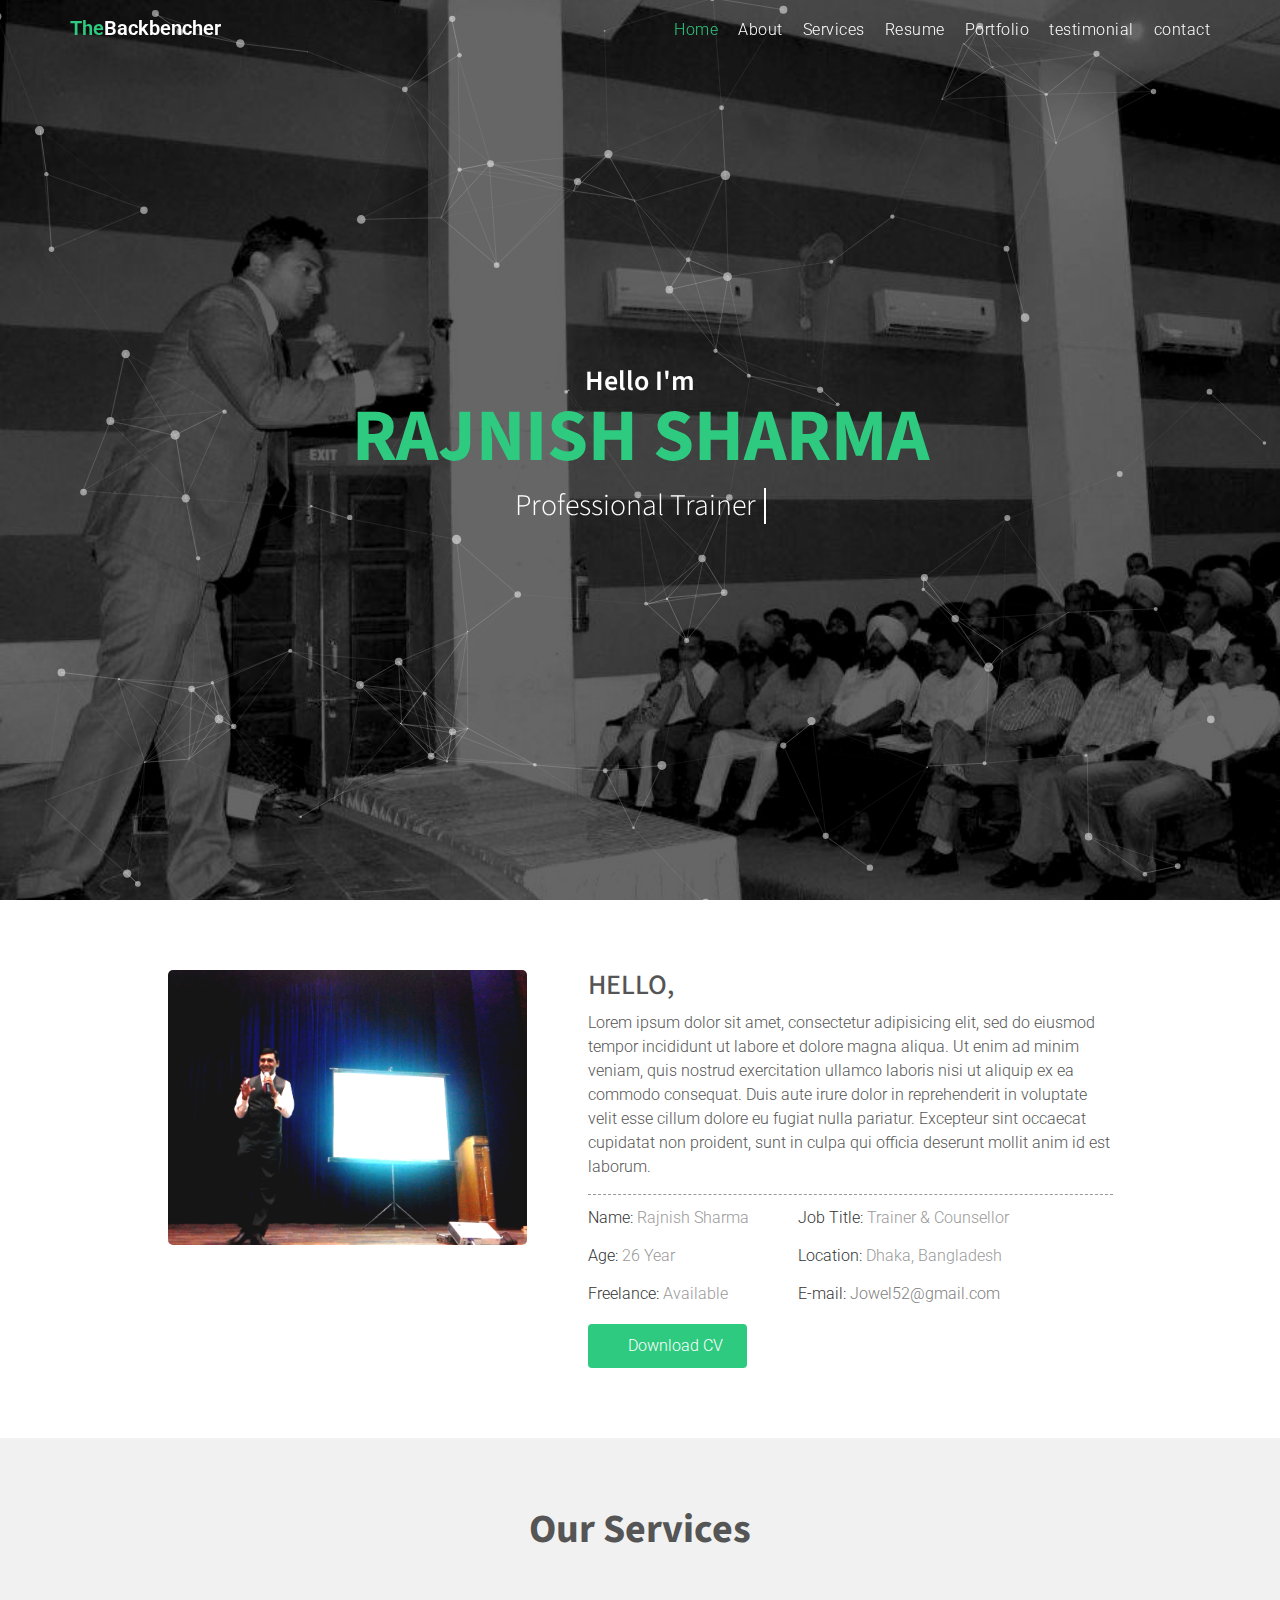
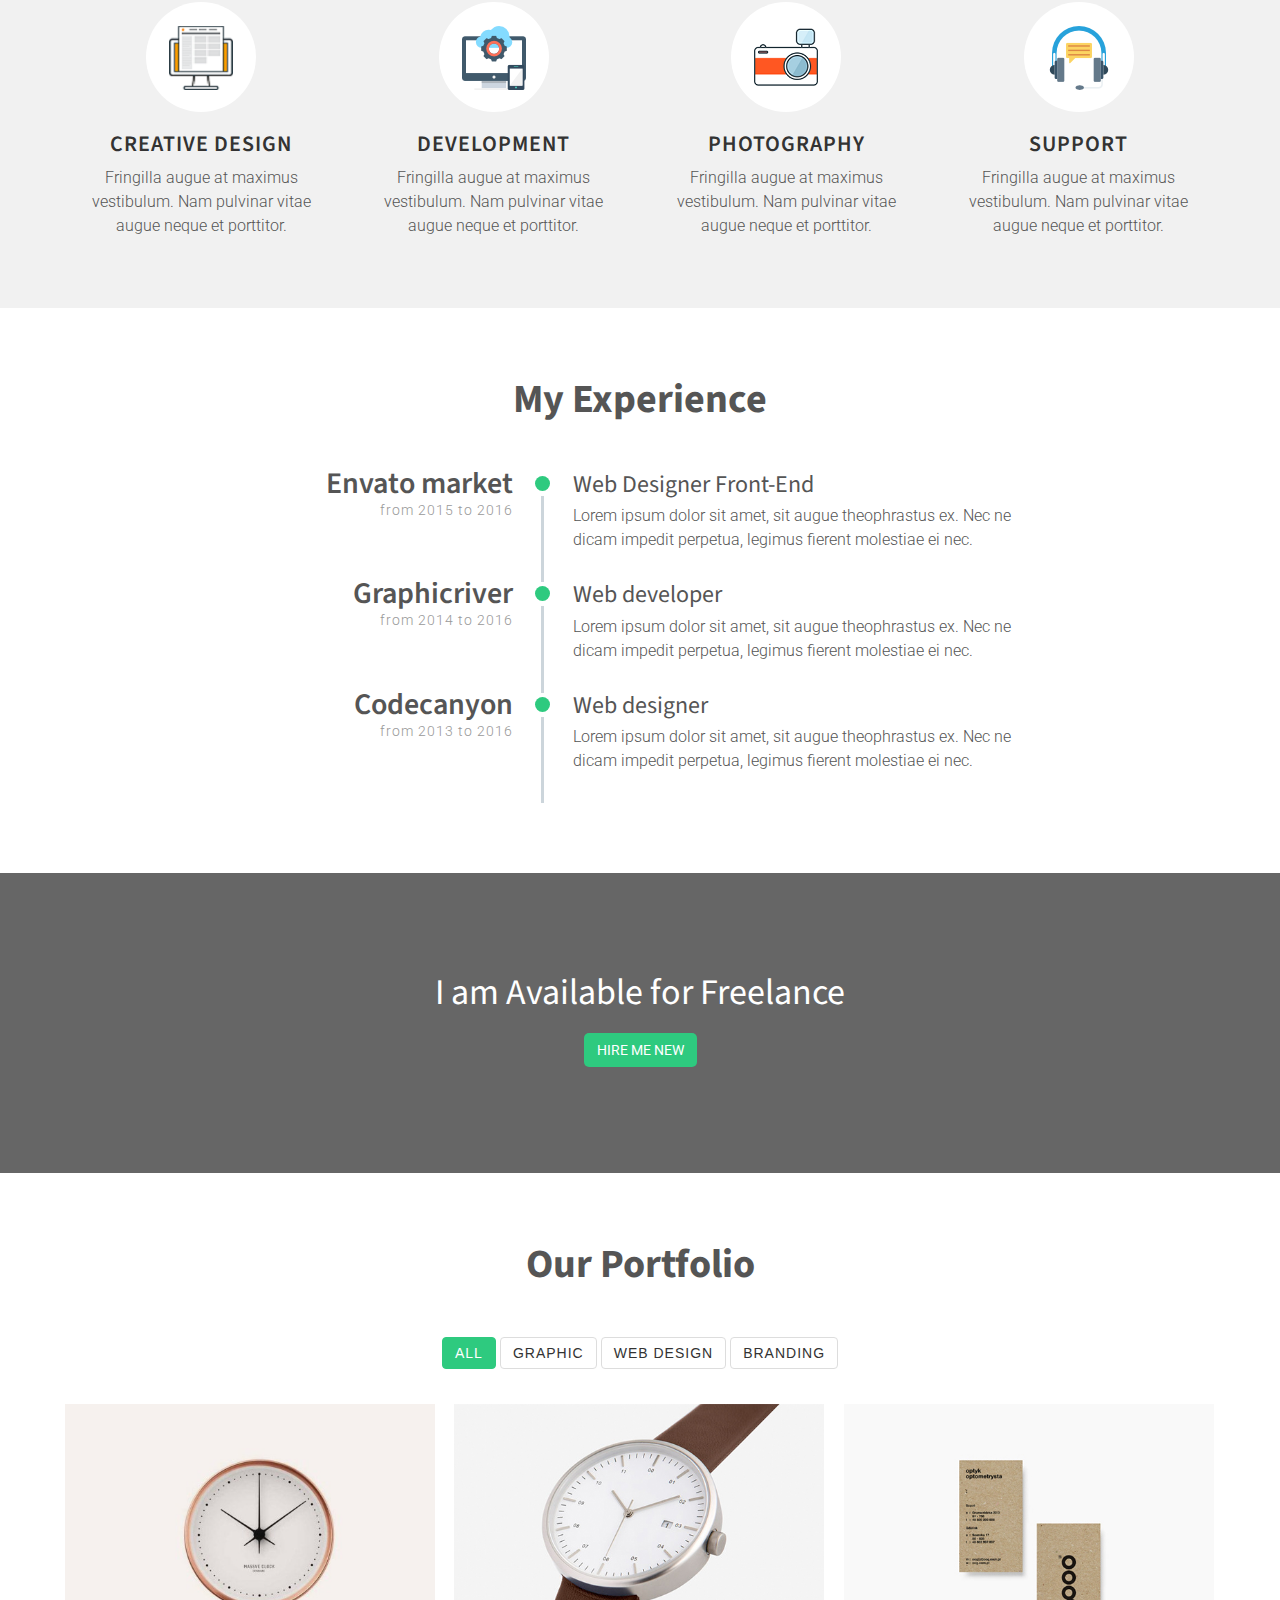
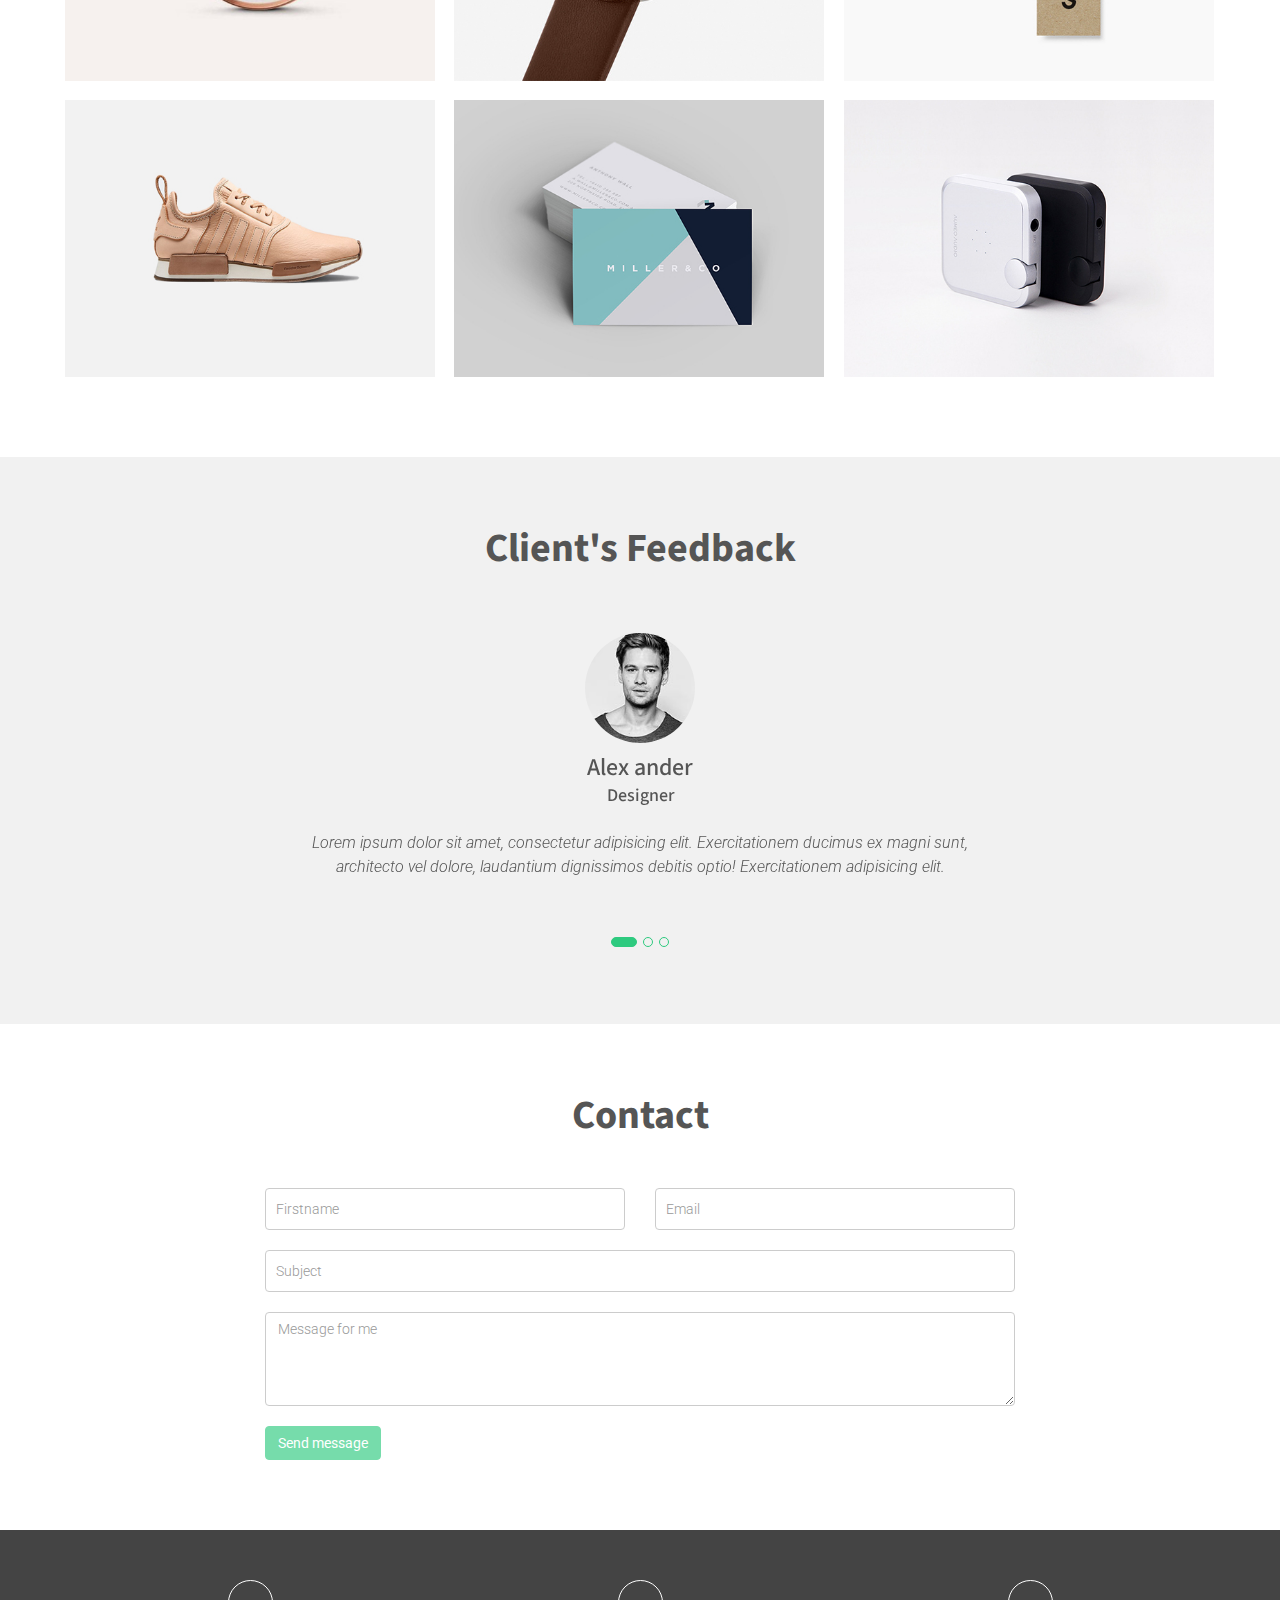
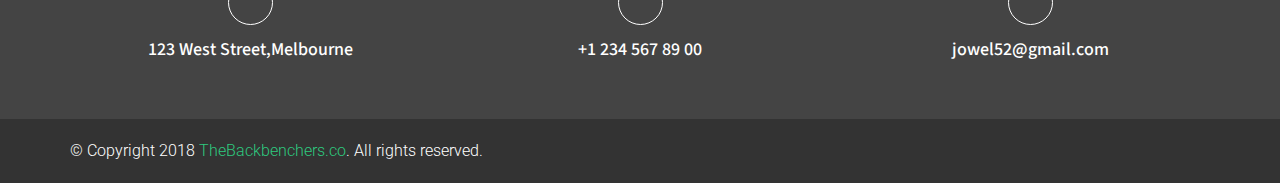
==== index.html @ 3b56f5fb "initial commit" ====
<!doctype html>
<html class="no-js" lang="zxx">
    <head>
        <meta charset="utf-8">
        <meta http-equiv="x-ua-compatible" content="ie=edge">
        <title>Rajnish Sharma - Trainer & Counsellor</title>
        <meta name="description" content="">
        <meta name="viewport" content="width=device-width, initial-scale=1">	
        <!-- Favicon -->
	    <link rel="shortcut icon" type="image/x-icon" href="img/favicon.ico">
		<!-- all CSS hear -->		
        <link rel="stylesheet" href="css/bootstrap.min.css">
        <link rel="stylesheet" href="css/font-awesome.min.css">
        <link rel="stylesheet" href="css/asset.css">
        <!-- style css in hear -->
        <link rel="stylesheet" href="style.css">
        <link rel="stylesheet" href="css/responsive.css">	
        <script src="js/vendor/modernizr-2.8.3.min.js"></script>
    </head>
    <body>
        <!--[if lt IE 8]>
            You are using an outdated browser. Please <a href="http://browsehappy.com/">upgrade your browser</a>
        <![endif]-->
        <!-- Add your application content here -->
        
        <header class="header-area stick-header">
            <div class="container">
                <div class="row">
                    <div class="col-md-3 col-sm-3 col-xs-12">
                        <div class="logo">
                            <!-- logo -->
                            <a href="index.html"><span>The</span>Backbencher</a> 
                        </div>
                    </div>

                    <div class="col-md-9 col-sm-9 col-xs-12">
                       <!-- main-menu start-->
                       <nav class="main-menu">
                          
                            <div class="navbar-header">
                                <button type="button" class="navbar-toggle" data-toggle="collapse" data-target=".navbar-collapse">
                                    <span class="sr-only">Toggle navigation</span>
                                    <span class="icon-bar"></span>
                                    <span class="icon-bar"></span>
                                    <span class="icon-bar"></span>
                                </button>
                            </div>
                          
                          <div class="navbar-collapse collapse">
                            <ul class="nav navbar-nav"> 
                                <li class="active smooth-scroll"><a href="#home">Home</a></li>
                                <li class="smooth-scroll"><a href="#about">About</a></li>
                                <li class="smooth-scroll"><a href="#services">Services</a></li>
                                <li class="smooth-scroll"><a href="#resume">Resume</a></li>
                                <li class="smooth-scroll"><a href="#work">Portfolio</a></li>
                                <li class="smooth-scroll"><a href="#testimonial">testimonial</a></li>
                                <li class="smooth-scroll"><a href="#contact">contact</a></li>
                            </ul>
                          </div>
                        </nav>
                        <!-- main-menu end-->
                    </div>
                </div><!--/.row-->
            </div><!--/.container-->
        </header>
        
        <!--==== slier-area Start ====-->
        <div id="home" class="slider-area overlye-bg">
            <div id="particles-js"></div>
            <div class="slider-single" style="background-image: url(img/slider/slider-01.jpg);">
               <div class="d-table">
                   <div class="table-cell">
                        <div class="container">
                            <div class="row">
                               <div class="col-md-12 ">
                                    <div class="welcome-text text-center">
                                        <h3>Hello I'm</h3>
                                        <h1>Rajnish Sharma</h1>
                                        <h4 class="cd-headline clip wow fadeInUp" data-wow-delay="0.2s">  
                                            <span class="cd-words-wrapper">
                                                <b class="is-visible">Professional Trainer</b>
                                                <b>Personal Counsellor</b>
                                                <b>Professional Trainer</b>
                                            </span>
                                        </h4>
                                    </div>
                               </div>
                            </div><!--/.row-->
                        </div><!--/.container-->
                   </div>
               </div>
            </div>
        </div>   
        <!--==== slier-area End ====-->    
         <!--==== about-area start =====-->
        <div id="about" class="about-area">
            <div class="container">
                <div class="row">
                    <div class="col-md-4 col-md-offset-1 col-sm-6">
                        <div class="porfile-photo">
                            <img src="img/about/profile.png" alt="">
                            <div class="porfile-overly">
                                <div class="social-icon">
                                    <ul>
                                        <li><a href="#"><i class="fa fa-facebook"></i></a></li>
                                        <li><a href="#"><i class="fa fa-instagram"></i></a></li>
                                        <li><a href="#"><i class="fa fa-twitter"></i></a></li>
                                        <li><a href="#"><i class="fa fa-linkedin"></i></a></li>
                                    </ul>
                                </div>
                            </div>
                        </div>
                    </div>
                    <div class="col-md-6 col-sm-6 col-xm-12">
                        <div class="profile-desc">
                            <h2>Hello,</h2>
                            <p>Lorem ipsum dolor sit amet, consectetur adipisicing elit, sed do eiusmod tempor incididunt ut labore et dolore magna aliqua. Ut enim ad minim veniam, quis nostrud exercitation ullamco laboris nisi ut aliquip ex ea commodo consequat. Duis aute irure dolor in reprehenderit in voluptate velit esse cillum dolore eu fugiat nulla pariatur. Excepteur sint occaecat cupidatat non proident, sunt in culpa qui officia deserunt mollit anim id est laborum. </p>
                            <div class="profile-about">
                                <ul>
                                    <li><span>Name:</span> Rajnish Sharma</li>
                                    <li><span>Job Title:</span> Trainer & Counsellor</li>
                                    <li><span>Age:</span> 26 Year</li>
                                    <li><span>Location:</span> Dhaka, Bangladesh</li>
                                    <li><span>Freelance:</span> Available</li>
                                    <li><span>E-mail:</span> <a href="#">Jowel52@gmail.com</a></li>
                                    
                                </ul>
                                <div class="cv-btn">
                                    <a href="#"><i class="fa fa-download"></i> Download CV</a>
                                </div>
                            </div>
                        </div>
                    </div>
                </div><!--/.row-->
            </div><!--/.container-->
        </div>
        <!--==== about-area end =====-->
        
        <!--==== service-area start =====-->
        <div id="services" class="service-area">
            <div class="container">
               <div class="row">
                   <div class="col-md-12">
                       <div class="section-title">
                           <h2>Our Services</h2>
                       </div>
                   </div>
               </div>
                <div class="row">
                    <div class="col-md-3 col-xs-12 col-sm-6">
                        <div class="single-service text-center">
                            <div class="service-icon">
                               <img src="img/service/1.png" alt="">
                            </div>
                            <div class="service-info">
                                <h3>CREATIVE DESIGN</h3>
                                <p>Fringilla augue at maximus vestibulum. Nam pulvinar vitae augue neque et porttitor. </p>
                            </div>
                        </div>
                    </div>
                    <div class="col-md-3 col-xs-12 col-sm-6">
                        <div class="single-service text-center">
                            <div class="service-icon">
                               <img src="img/service/2.png" alt="">
                            </div>
                            <div class="service-info">
                                <h3>development</h3>
                                <p>Fringilla augue at maximus vestibulum. Nam pulvinar vitae augue neque et porttitor. </p>
                            </div>
                        </div>
                    </div>
                    <div class="col-md-3 col-xs-12 col-sm-6">
                        <div class="single-service text-center">
                            <div class="service-icon">
                               <img src="img/service/3.png" alt="">
                            </div>
                            <div class="service-info">
                                <h3>Photography</h3>
                                <p>Fringilla augue at maximus vestibulum. Nam pulvinar vitae augue neque et porttitor. </p>
                            </div>
                        </div>
                    </div>
                    <div class="col-md-3 col-xs-12 col-sm-6">
                        <div class="single-service text-center">
                            <div class="service-icon">
                               <img src="img/service/4.png" alt="">
                            </div>
                            <div class="service-info">
                                <h3>support</h3>
                                <p>Fringilla augue at maximus vestibulum. Nam pulvinar vitae augue  neque et porttitor. </p>
                            </div>
                        </div>
                    </div>
                </div><!--/.row-->
            </div><!--/.container-->
        </div>
        <!--==== service-area end =====-->
        
        <!--==== Resume-area start =====-->
        <div id="resume" class="resume-area">
            <div class="container">
                <div class="row">
                   <div class="col-md-12">
                       <div class="section-title">
                           <h2>My Experience</h2>
                       </div>
                   </div>
                </div>
                <div class="row">
                    <div class="col-md-10 col-sm-12">
                        <div class="resume-content">
                            <ul>
                                <li class="single-resume-item">
                                    <div class="resume-left-item">
                                        <h2>Envato market</h2>
                                        <p>from 2015 to 2016</p>
                                    </div>
                                    <div class="timeline-marker"></div>
                                    <div class="resume-right-item">
                                        <h2>Web Designer Front-End</h2>
                                        <p>Lorem ipsum dolor sit amet, sit augue theophrastus ex. Nec ne dicam impedit perpetua, legimus fierent molestiae ei nec.</p>
                                    </div>
                                </li>
                                <li class="single-resume-item">
                                    <div class="resume-left-item">
                                        <h2>Graphicriver</h2>
                                        <p>from 2014 to 2016</p>
                                    </div>
                                    <div class="timeline-marker"></div>
                                    <div class="resume-right-item">
                                        <h2>Web developer</h2>
                                        <p>Lorem ipsum dolor sit amet, sit augue theophrastus ex. Nec ne dicam impedit perpetua, legimus fierent molestiae ei nec.</p>
                                    </div>
                                </li>
                                <li class="single-resume-item">
                                    <div class="resume-left-item">
                                        <h2>Codecanyon</h2>
                                        <p>from 2013 to 2016</p>
                                    </div>
                                    <div class="timeline-marker"></div>
                                    <div class="resume-right-item">
                                        <h2>Web designer</h2>
                                        <p>Lorem ipsum dolor sit amet, sit augue theophrastus ex. Nec ne dicam impedit perpetua, legimus fierent molestiae ei nec.</p>
                                    </div>
                                </li>
                            </ul>
                        </div>
                    </div>
                </div>
            </div>
        </div>
        <!--==== Resume-area end ====-->
        
        <!--==== hire-area start ====-->
        <div class="hire-area overlye-bg">
            <div class="container">
                <div class="row">
                    <div class="col-md-12">
                        <div class="hire-inner text-center">
                            <h2>I am Available for Freelance</h2>
                            <button class="btn">hire me new</button>
                        </div>
                    </div>
                </div><!--/.row-->
            </div><!--/.container-->
        </div>
        <!--==== hire-area end =====-->
        
        <!--==== portfolio-area start =====-->
        <div id="work" class="portfolio-area">
            <div class="container">
               <div class="row">
                       <div class="col-md-12">
                           <div class="section-title">
                               <h2>Our Portfolio</h2>
                           </div>
                       </div>
                   </div>
                <div class="row">
                     <div class="col-md-12">   
                        <div class="portfolio-menu text-center">
                            <button class="active" data-filter="*">ALL</button>
                            <button data-filter=".cat1">Graphic</button>
                            <button data-filter=".cat2">Web Design</button>
                            <button data-filter=".cat3">Branding </button>
                        </div>	
                     </div>
                </div>
                <div class="row">
                    <div id="portfolio_grid"  class="portfolio-grid">
                        <div class="grid">
                            <figure class="item grid-item cat2">
                              <a class="img-poppu" href="img/portfolio/1.jpg">
                                  <img src="img/portfolio/1.jpg" alt="">
                                  <div>
                                    <h5 class="name">Project Name</h5>
                                    <i class="fa fa-file-image-o"></i>
                                  </div>
                              </a>
                            </figure><!-- /Portfolio Item 1 -->

                            <figure class="item grid-item cat1 cat3">
                                <a class="video-play" href="https://www.youtube.com/watch?v=JcyagB8jue4">
                                  <img src="img/portfolio/2.jpg" alt="">
                                  <div>
                                    <h5 class="name">Project Name</h5>
                                    <i class="fa fa-file-video-o"></i>
                                  </div>
                                </a>
                            </figure><!-- /Portfolio Item 2 -->

                            <figure class="item grid-item cat1">
                                <a class="img-poppu" href="img/portfolio/3.jpg">
                                  <img src="img/portfolio/3.jpg" alt="">
                                  <div>
                                    <h5 class="name">Project Name</h5>
                                    <i class="fa fa-file-text-o"></i>
                                  </div>
                                </a>
                            </figure><!-- /Portfolio Item 3 -->

                            <figure class="item cat1 grid-item cat2">
                                <a class="img-poppu" href="img/portfolio/4.jpg">
                                  <img src="img/portfolio/4.jpg" alt="">
                                  <div>
                                    <h5 class="name">Project Name</h5>
                                    <i class="fa fa-file-image-o"></i>
                                  </div>
                                </a>
                            </figure><!-- /Portfolio Item 4 -->

                            <figure class="item grid-item cat2 cat1">
                                <a class="video-play" href="https://www.youtube.com/watch?v=JcyagB8jue4">
                                  <img src="img/portfolio/5.jpg" alt="">
                                  <div>
                                    <h5 class="name">Project Name</h5>
                                    <i class="fa fa-file-video-o"></i>
                                  </div>
                                </a>
                            </figure> <!-- /Portfolio Item 5 -->

                            <figure class="item grid-item cat1 cat3">
                                <a class="ajax-page-load" href="#">
                                  <img src="img/portfolio/6.jpg" alt="">
                                  <div>
                                    <h5 class="name">Project Name</h5>
                                    <i class="fa fa-file-text-o"></i>
                                  </div>
                                </a>
                            </figure><!-- /Portfolio Item 6 -->
                        </div>
                    </div>   
                </div><!--/.row-->
            </div><!--/.container-->
        </div>
        <!--==== portfolio-area end =====-->   
            
        <!--==== testimonial-area start =====--> 
        <div id="testimonial" class="testimonel-area">
                <div class="container">
                   <div class="row">
                        <div class="col-md-12">
                            <div class="section-title text-center">
                                <h2>Client's Feedback</h2>
                            </div>
                        </div>
                    </div>
                    <div class="row">
                        <div class="col-sm-12 col-md-8 col-md-offset-2 col-sm-12">
                            <div class="testimonel-carousel owl-carousel">
                                <div class="testimonel-item text-center">
                                    <div class="testimonel-img">
                                        <img src="img/testimonial/3.jpg" alt="">
                                    </div>
                                    <h3>Alex ander</h3>
                                    <h4>Designer</h4>
                                    <p>Lorem ipsum dolor sit amet, consectetur adipisicing elit. Exercitationem ducimus ex magni sunt, architecto vel dolore, laudantium dignissimos debitis optio! Exercitationem adipisicing elit.</p>
                                    <div class="review-reating">
                                        <i class="fa fa-star"></i>
                                        <i class="fa fa-star"></i>
                                        <i class="fa fa-star"></i>
                                        <i class="fa fa-star"></i>
                                        <i class="fa fa-star-o"></i>
                                    </div>
                                </div>
                                <div class="testimonel-item text-center">
                                    <div class="testimonel-img">
                                        <img src="img/testimonial/2.jpg" alt="">
                                    </div>
                                    <h3>Alex ander</h3>
                                    <h4>Designer</h4>
                                    <p>Lorem ipsum dolor sit amet, consectetur adipisicing elit. Exercitationem ducimus ex magni sunt, architecto vel dolore, laudantium dignissimos debitis optio! Exercitationem adipisicing elit.</p>
                                    <div class="review-reating">
                                        <i class="fa fa-star"></i>
                                        <i class="fa fa-star"></i>
                                        <i class="fa fa-star"></i>
                                        <i class="fa fa-star"></i>
                                        <i class="fa fa-star-o"></i>
                                    </div>
                                </div>
                                <div class="testimonel-item text-center">
                                    <div class="testimonel-img">
                                        <img src="img/testimonial/3.jpg" alt="">
                                    </div>
                                    <h3>Samokhin</h3>
                                    <h4>Developer</h4>
                                    <p>Lorem ipsum dolor sit amet, consectetur adipisicing elit. Exercitationem ducimus ex magni sunt, architecto vel dolore, laudantium dignissimos debitis optio! adipisicing elit.</p>
                                    <div class="review-reating">
                                        <i class="fa fa-star"></i>
                                        <i class="fa fa-star"></i>
                                        <i class="fa fa-star"></i>
                                        <i class="fa fa-star"></i>
                                        <i class="fa fa-star-o"></i>
                                    </div>
                                </div>
                            </div>
                        </div>
                    </div><!--/.row-->
                </div><!--/.container-->
            </div>
        <!--==== testimonial-area end =====--> 
        
        <!--==== contact-area start =====-->   
        <div id="contact" class="contact-area">
            <div class="container">
                <div class="row">
                    <div class="col-md-12">
                        <div class="section-title text-center">
                            <h2>Contact</h2>
                        </div>
                    </div>
                </div>
                <div class="row">
                    <div class="col-md-8 col-md-offset-2">
                        <div class="contact-from">
                            <form  action="contact.php" method="post" id="contact-form">
                                <div class="messages"></div>
                                <div class="controls">
                                    <div class="row">
                                        <div class="col-md-6 col-sm-6 col-xs-12">
                                            <div class="form-group">
                                                <input type="text" data-error="Firstname is required." required="required" placeholder="Firstname" class="form-control" name="name" id="form_name">
                                                <div class="help-block with-errors"></div>
                                            </div>
                                        </div>
                                        <div class="col-md-6 col-sm-6 col-xs-12">
                                            <div class="form-group">
                                                <input type="email" data-error="Valid email is required." required="required" placeholder="Email" class="form-control" name="email" id="form_email">
                                                <div class="help-block with-errors"></div>
                                            </div>
                                        </div>
                                    </div>
                                    <div class="row">
                                        <div class="col-md-12 col-sm-12 col-xs-12">
                                            <div class="form-group">
                                                <input type="text" data-error="Subject is required." required="required" placeholder="Subject" class="form-control" name="Subject" id="form_Subject">
                                                <div class="help-block with-errors"></div>
                                            </div>
                                        </div>
                                    </div>
                                    <div class="row">
                                        <div class="col-md-12 col-sm-12 col-xs-12">
                                            <div class="form-group">
                                                <textarea data-error="Please,leave us a message." required="required" rows="4" placeholder="Message for me" class="form-control" name="message" id="form_message"></textarea>
                                                <div class="help-block with-errors"></div>
                                            </div>
                                        </div>
                                        <div class="col-md-12  col-sm-12 col-xs-12">
                                            <input type="submit" value="Send message" class="btn btn-success btn-send disabled">
                                        </div>
                                    </div>
                                </div>
                            </form>
                        </div>
                    </div>
                </div><!--/.row-->
            </div><!--/.container-->
        </div>
        <!--==== contact-area end =====-->   
        
        <!--==== footer-area start =====-->    
        <footer class="footer-area">
            <div class="footer-top">
                <div class="container">
                    <div class="row">
                        <div class="col-md-4 col-sm-4 col-xs-12">
                            <div class="contact-info text-center">
                                <i class="fa fa-map"></i>
                                <h4>123 West Street,Melbourne</h4>
                            </div>
                        </div>
                        <div class="col-md-4 col-sm-4 col-xs-12">
                            <div class="contact-info text-center">
                                <i class="fa fa-phone"></i>
                                <h4>+1 234 567 89 00</h4>
                            </div>
                        </div>
                        <div class="col-md-4 col-sm-4 col-xs-12">
                            <div class="contact-info text-center">
                                <i class="fa fa-envelope"></i>
                                <h4>jowel52@gmail.com</h4>
                            </div>
                        </div>
                    </div><!--/.row-->
                </div><!--/.container-->
            </div>
            <div class="footer-bottom">
                <div class="container">
                    <div class="row">
                        <div class="col-md-6 col-sm-6 col-12">
                            <div class="copyright text-left"><p>&copy; Copyright 2018 <a target="_blank" href="#"> TheBackbenchers.co</a>. All rights reserved.</p> </div>
                        </div>
                        <div class="col-md-6 col-sm-6 col-12">
                            <div class="social-link text-right">
                                <a href="#"><i class="fa fa-facebook"></i></a>
                                <a href="#"><i class="fa fa-twitter"></i></a>
                                <a href="#"><i class="fa fa-behance"></i></a>
                                <a href="#"><i class="fa fa-dribbble"></i></a>
                                <a href="#"><i class="fa fa-google-plus"></i></a>
                            </div>
                        </div>
                    </div><!--/.row-->
                </div><!--/.container-->
            </div>
        </footer>
        <!--==== footer-area end =====-->
        
    
		<!-- jquery -->		
        <script src="js/vendor/jquery-1.12.4.min.js"></script>
		<!-- all plugins JS hear -->		
        <script src="js/bootstrap.min.js"></script>	
        <script src="js/owl.carousel.min.js"></script>
        <script src="js/isotope.min.js"></script>
        <script src="js/jquery.hoverdir.js"></script>
        <script src="js/particles.min.js"></script>
        <script src="js/app.js"></script>
        
        <script src="js/contact.js"></script>
        <script src="js/validator.js"></script>
        	
        <script src="js/plugins.js"></script>
		<!-- main JS -->		
        <script src="js/main.js"></script>
    </body>
</html>
---- css/asset.css ----
/*------------------------------------------------------------------------------
    
    Template Name: Maya html 
    Template URI: ------------------
    Description: This is E-commerce Html Template 
    Author: Dot_themes
    Author URI: http://dotthemes.com/
    Version: 1.0

    Note: This asset style file includes all external plugins css file.

-------------------------------------------------------------------------------*/

@import url("animate.css");
@import url("jquery-ui.css");
@import url("animated-headlines.css");
@import url("magnific-popup.css");
@import url(owl.carousel.min.css);
---- style.css ----
/*-----------------------------------------------------------------------------------

    Template Name: Your template name 
    Version: 1.0
    
    CSS INDEX
    ===================
    01. Theme default CSS
    02. header-area css hear
    03. main-menu css hear
    04. slider-area css hear
    05. about-area css hear	
    06. service-area css hear 
    07. resume-area css hear
    08. hire-area css hear 
    09. Portfolio-area css hear 
    10. testimonel-area css hear
    11. contact-are css hear
    12. footer-area css hear



 # Theme Default CSS (body, link color, section etc)
-----------------------------------------------------------------------------------*/
/*========= google fonts =========*/
@import url('https://fonts.googleapis.com/css?family=Source+Sans+Pro:300,400,600,700|Roboto:300,400,500,700');

/*--
  01.  Theme default CSS
----------------------------------------*/
html, body {height: 100%;}
.floatleft {float:left}
.floatright {float:right}
.alignleft {float:left;margin-right:15px;margin-bottom: 15px}
.alignright {float:right;margin-left:15px;margin-bottom: 15px}
.aligncenter {display:block;margin:0 auto 15px}
a:focus {outline:0px solid}
img {max-width:100%;height:auto}
.fix {overflow:hidden}
p {margin:0 0 15px;}
h1,
h2, 
h3, 
h4, 
h5,
h6 {
  margin: 0 0 10px;
  font-family: 'Source Sans Pro', sans-serif;
}
a {transition: all 0.3s ease 0s;text-decoration:none;}
a:hover {
  color: red;
  text-decoration: none;
}
a:active, a:hover {
  outline: 0 none;
}
ul{
  list-style: outside none none;
  margin: 0;
  padding: 0
}
.clear{clear:both}
body {
  font-family: 'Roboto', sans-serif;
  color: #555;
  font-size: 16px;
  font-weight: 300;
  line-height: 24px;
}


/*--
  02. header-area css hear
------------------------------------------*/

.header-area {
  position: absolute;
  width: 100%;
  z-index: 9
}
.stick-header.stick {
  background: #333 none repeat scroll 0 0;
  position: fixed;
}
.logo > a {
  color: #fff;
  display: inline-block;
  font-size: 20px;
  font-weight: 600;
  margin-top: 6px;
  padding: 10px 0;
  text-decoration: none;
}
.logo a span {
  color: #2eca7f;
}

/*--
  03. main-menu css hear
--------------------------------------*/

.main-menu ul.navbar-nav {
  float: right;
}
.main-menu .navbar-collapse {
  padding-right: 0;
}
.main-menu ul.navbar-nav li {
  padding: 0px 10px;
}
.main-menu ul.navbar-nav li:last-child {
  padding-right: 0px;
}
.main-menu ul.navbar-nav li a {
  color: #fff;
  font-size: 16px;
  font-weight: 300;
  letter-spacing: 0.5px;
  padding: 20px 0;
  transition: all 0.4s ease-in-out 0s;
}
.main-menu ul.navbar-nav li a:hover {
  color: #2eca7f;
}
.main-menu ul.navbar-nav li.active a:hover {
  color: #2eca7f;
}
.main-menu ul.navbar-nav li a:focus,.nav li a:hover {
  background: none;
  color: #fff;
  -webkit-transition: all 0.3s ease-out;
  transition: all 0.3s ease-out;
}
.main-menu ul.navbar-nav li.active a {
  color: #2ECA7F;
}
/*--
  04. slider-area css hear
---------------------------------------*/
.slider-area {
  position: relative;
  height: 100vh;
  height: 100%;
}
.slider-single {
  height: 100%;
  background: no-repeat center center / cover;
  background-attachment: fixed;
}
.overlye-bg{
    position: relative;
}
.overlye-bg::before {
  background: rgba(0, 0, 0, 0.6);
  content: "";
  height: 100%;
  left: 0;
  position: absolute;
  top: 0;
  width: 100%;
}
.d-table {
  display: table;
  height: 100%;
  width: 100%;
}
.table-cell {
  display: table-cell;
  vertical-align: middle;
}
.welcome-text > h3 {
  color: #fff;
  font-size: 28px;
  margin-bottom: 0;
  font-weight: 600;
}
.welcome-text h1 {
  color: #2eca7f;
  font-size: 74px;
  font-weight: 700;
  text-transform: uppercase;
}
.welcome-text h4 {
  color: #fff;
  font-size: 30px;
}
#particles-js {
  height: 100%;
  overflow: hidden;
  position: absolute;
  top: 0;
  width: 100%;
}
/*--
  05. about-area css hear
-----------------------------------*/
.about-area {
  padding: 70px 0;
}
.porfile-photo {
    position: relative;
    /*height: 250px;*/
}
.porfile-overly {
    background: rgba(0, 0, 0, 0.57) none repeat scroll 0 0;
    height: 100%;
    left: 0;
    position: absolute;
    bottom: 0;
    height: 0;
    width: 100%;
    opacity: 0;
    visibility: hidden;
    -webkit-transition: all 0.5s ease 0s;
    transition: all 0.5s ease 0s;
}
.porfile-photo > img {
  border-radius: 5px;
}
.social-icon {
    left: 50%;
    position: absolute;
    top: 50%;
    -webkit-transform: translate(-50%, -50%);
    transform: translate(-50%, -50%);
}
.about-area .social-icon li {
    display: inline-block;
}
.about-area .social-icon li a {
  display: block;
  font-size: 20px;
  height: 20px;
  width: 32px;
  color: #fff;
}
.about-area .social-icon li a:hover {
  color: #2ECA7F;
}
.porfile-photo:hover .porfile-overly {
  border-radius: 5px;
  height: 100%;
  opacity: 1;
  visibility: visible;
}
.profile-about ul {
  display: table;
}
.profile-about ul li {
  color: #999;
  font-weight: 300;
  line-height: 1;
  margin-bottom: 22px;
  white-space: nowrap;
}
.profile-about li a {
  color: #7e7e7e;
}
.profile-desc h2 {
  font-size: 28px;
  text-transform: uppercase;
}
.profile-desc > p {
  border-bottom: 1px dashed #999;
  padding-bottom: 15px;
}
.profile-desc {
  padding-left: 30px;
}
.profile-about ul li:nth-child(2n+1) {
  float: left;
  width: 40%;
}
.profile-about ul li:nth-child(2n) {
  float: left;
  width: 60%;
}
.profile-about span {
  color: #333;
}
.cv-btn > a {
  background: #2eca7f none repeat scroll 0 0;
  border-radius: 4px;
  color: #fff;
  display: inline-block;
  padding: 10px 24px;
}

/*--
  06. service-area css hear
-------------------------*/
.service-area {
  background: #f1f1f1 none repeat scroll 0 0;
  padding: 70px 0 40px;
}
.section-title > h2 {
  font-size: 40px;
  font-weight: 700;
  margin-bottom: 50px;
  text-align: center;
}
.service-icon {
  background: #fff none repeat scroll 0 0;
  border-radius: 50%;
  display: inline-block;
  margin-bottom: 20px;
  height: 110px;
  width: 110px;
  line-height: 110px;
  transition: all 0.3s ease-in-out 0s;
}
.single-service:hover .service-icon  {
  box-shadow: 0 7px 12px rgba(0, 0, 0, 0.15);
  transform: translateY(-7px);
}
.single-service {
  margin-bottom: 30px;
}
.service-info h3 {
  color: #333333;
  font-size: 22px;
  font-weight: 600;
  letter-spacing: 1px;
  text-transform: uppercase;
}

/* --
 07. resume-area css hear 
---------------------------------- */

.resume-area {
  padding: 70px 0;
}
.resume-area .single-resume-item {
  overflow: hidden;
  padding-bottom: 30px;
}
.single-resume-item {
  position: relative;
}
.single-resume-item .timeline-marker {
  left: 50%;
  margin-left: -7.5px;
  position: absolute;
}
.resume-left-item > h2 {
  font-weight: 600;
  margin-bottom: 2px;
  line-height: 24px;
}
.resume-left-item > p {
  color: #999999;
  font-size: 14px;
  letter-spacing: 1px;
}
.resume-right-item > h2 {
  font-size: 24px;
  font-weight: 400;
  margin-bottom: 6px;
}
.resume-right-item > p {
  margin-bottom: 0;
}
.timeline-marker::after {
  background: #ccd5db none repeat scroll 0 0;
  bottom: 0;
  content: "";
  display: block;
  left: 4px;
  position: absolute;
  top: 24px;
  width: 2px;
}
.timeline-marker::before {
  background: #2eca7f none repeat scroll 0 0;
  border: 3px solid rgba(0, 0, 0, 0);
  border-radius: 100%;
  content: "";
  display: block;
  height: 10px;
  left: 0;
  position: absolute;
  top: 4px;
  transition: background 0.3s ease-in-out 0s, border 0.3s ease-in-out 0s;
  width: 10px;
}
.timeline-marker {
    position: absolute;
    top: 0; bottom: 0; left: 0;
    width: 15px;
    &:before {
        background: $primary-color;
        border: 3px solid transparent;
        border-radius: 100%;
        content: "";
        display: block;
        height: 15px;
        position: absolute;
        top: 4px; left: 0;
        width: 15px;
        transition: background 0.3s ease-in-out,
        border 0.3s ease-in-out;
    }
    &:after {
        content: "";
        width: 3px;
        background: #CCD5DB;
        display: block;
        position: absolute;
        top: 24px; bottom: 0; left: 6px;
    }
}
.resume-left-item, .resume-right-item {
  width: 50%;
}
.single-resume-item.single-resume-item.single-resume-item .resume-left-item {
  float: left;
  padding-right: 30px;
  text-align: right;
}
.single-resume-item.single-resume-item.single-resume-item .resume-right-item {
  float: right;
  padding-left: 30px;
  text-align: left;
}
/* --
 08. hire-area css hear 
---------------------------------- */
.hire-area {
  background: rgba(0, 0, 0, 0) url("img/slider/hire.jpg") repeat fixed center bottom;
  height: 300px;
  padding: 100px 0;
}
.hire-inner.text-center > h2 {
  color: #ffffff;
  font-size: 36px;
  font-weight: 400;
  margin-bottom: 20px;
}
.hire-inner .btn {
  background: #2eca7f none repeat scroll 0 0;
  border-radius: 5px;
  color: #ffffff;
  text-transform: uppercase;
}


/* --
 09. Portfolio-area css hear 
---------------------------------- */
.portfolio-area {
  padding: 70px 0;
}
.portfolio-menu {
  margin-bottom: 25px;
}
.portfolio-menu button {
  background: rgba(0, 0, 0, 0) none repeat scroll 0 0;
  border: 1px solid #ddd;
  color: #333;
  font-family: "Rajdhani",sans-serif;
  font-size: 14px;
  font-weight: 500;
  letter-spacing: 1px;
  padding: 3px 12px;
  position: relative;
  text-transform: uppercase;
  border-radius: 4px;
}
.portfolio-menu button:focus{
 outline: none;
}
.portfolio-menu button.active {
  background: #2eca7f;
  border: 1px solid #2eca7f ;
  color: #fff ;
}
.portfolio-grid figure {
  width: 33.33333%;
  float: left;
  padding: 3px;
}
.portfolio-grid img {
  position: relative;
  display: block;
  width: 100%;
}
.portfolio-grid figure {
  float: left;
  position: relative;
  padding: 10px;
}

.portfolio-grid figure a,
.portfolio-rid figure a img {
  display: block;
  position: relative;
}

.portfolio-grid figure a {
  position: relative;
  display: block;
  overflow: hidden;
}
.portfolio-grid figure a div {
  top: 0px;
  left: -100%;
  padding: 5px 20px;
  position: absolute;
  background: transparent;
  width: 100%;
  height: 100%;
  color: #fff;
  -webkit-transition: all 0.3s ease-in-out;
  -moz-transition: all 0.3s ease-in-out;
  -o-transition: all 0.3s ease-in-out;
  -ms-transition: all 0.3s ease-in-out;
  transition: all 0.3s ease-in-out;
}
.portfolio-grid figure a div:before {
  content: '';
  position: absolute;
  top: 0;
  left: 0;
  right: 0;
  bottom: 0;
  background-color: #2eca7f;
  opacity: 0.8;
  z-index: 0;
}
.portfolio-grid figure a:hover div {
  left: 0px;
}
.portfolio-grid figure a div h5 {
  color: #fff;
  display: block;
  font-size: 20px;
  margin: 10px 0;
  position: relative;
  z-index: 1;
}
.portfolio-grid figure a div i {
  color: #fff;
  position: absolute;
  font-size: 18px;
  bottom: 14px;
  right: 20px;
  margin: 0;
}
.portfolio-grid figure a div span {
  display: block;
  padding: 10px 0;
  text-transform: uppercase;
  font-weight: normal;
  color: rgba(255,255,255,0.9);
  text-shadow: 1px 1px 1px rgba(0,0,0,0.2);
  border-bottom: 1px solid rgba(255,255,255,0.5);
  -webkit-box-shadow: 0 1px 0 rgba(0,0,0,0.1), 0 -10px 0 rgba(255,255,255,0.3);
  -moz-box-shadow: 0 1px 0 rgba(0,0,0,0.1), 0 -10px 0 rgba(255,255,255,0.3);
  box-shadow: 0 1px 0 rgba(0,0,0,0.1), 0 -10px 0 rgba(255,255,255,0.3);
}

/*-
    10. testimonel-area css hear
-------------------------------------*/
.testimonel-area {
  background: #f1f1f1 none repeat scroll 0 0;
  padding: 70px 0;
}
.testimonel-img {
  border-radius: 50%;
  margin: 12px auto;
  overflow: hidden;
  width: 110px;
}
.testimonel-item h3 {
  margin-bottom: 4px;
}
.testimonel-item h4 {
  position: relative;
  padding-bottom: 15px;
}
.testimonel-item h4::after {
  background-color: #000;
  bottom: 5px;
  height: 1px;
  width: 100px;
}
.testimonel-item h4::before {
  border-color: #000;
  border-style: solid;
  border-width: 1px 0;
  bottom: 4px;
  padding: 0 0 1px;
  width: 44px;
}
.review-reating {
  color: #f1c30d;
  margin-bottom: 12px;
}
.testimonel-item > p {
  font-style: italic;
  padding: 0 20px;
  position: relative;
}
.testimonel-item > p::after {
    content: "";
    font-family: fontawesome;
    left: 0;
    position: absolute;
    top: 0;
}
.testimonel-carousel .owl-dots {
  bottom: 10px;
  left: 0;
  right: 0;
  text-align: center;
}
.testimonel-carousel .owl-dot {
  background: rgba(0, 0, 0, 0) none repeat scroll 0 0;
  border: 1px solid #2ECA7F;
  border-radius: 50%;
  display: inline-block;
  height: 10px;
  margin: 0 3px;
  width: 10px;
}
.testimonel-carousel .owl-dot.active {
  background: #2ECA7F none repeat scroll 0 0;
  border-radius: 10px;
  padding: 4px 12px;
}
/*--
  11. contact-are css hear
------------------------------------*/
.contact-area {
  padding: 70px 0;
}
.contact-from .form-group input  {
  box-shadow: none;
  height: 42px;
  padding: 0 10px;
}
.contact-from .form-group textarea{
  box-shadow: none;
}
.contact-from .form-control:focus {
  border-color: #2ECA7F;
}
.contact-from .form-group {
  margin-bottom: 20px;
}
.contact-from .btn-success {
  background-color: #2eca7f;
  border-color: #2eca7f;
  color: #fff;
}
.contact-from .btn-success:hover {
  background-color: #2eca7f;
  border-color: #2eca7f;
  color: #fff;
}

/*--
  12. footer-area css hear
-------------------------------------*/
.footer-top {
  background: #444;
  padding: 50px 0;
}
.contact-info i {
  border: 1px solid #fff;
  border-radius: 50%;
  color: #fff;
  height: 45px;
  line-height: 45px;
  margin-bottom: 15px;
  text-align: center;
  width: 45px;
  transition: 0.4s ease 0s;
}
.contact-info:hover  i{
  background: #2eca7f;
  border: 1px solid #2eca7f;
}
.contact-info h4 {
  color: #fff;
}
.footer-bottom {
  background: #333 none repeat scroll 0 0;
  padding: 20px 0;
}
.copyright p {
  color: #fff;
  margin: 0;
}
.copyright p a {
  color: #2eca7f;
}
.social-link a {
  color: #fff;
  display: inline-block;
  margin-right: 11px;
}
.social-link a:hover {
  color: #2ECA7F;;
}
---- css/responsive.css ----
/* Medium desktop :992px. */
@media (min-width: 1200px) and (max-width: 1500px) {
    
    
}

/* Normal desktop :992px. */
@media (min-width: 992px) and (max-width: 1199px) {

.profile-desc {
  padding-left: 0;
}    
.profile-desc > p {
  margin-bottom: 10px;
  padding-bottom: 10px;
} 
.profile-about ul li {
  margin-bottom: 10px;
}    
    
    
    
    

}
 
/* Tablet desktop :768px. */
@media (min-width: 768px) and (max-width: 991px) {

.navbar-toggle {
  float: none;
  margin: 0;
  padding: 9px;
  transition: all 0.4s ease-in-out 0s;
}
.navbar-header .navbar-toggle .icon-bar {
  background: #000 none repeat scroll 0 0;
}    
.main-menu ul.navbar-nav li {
  padding: 0 7px;
} 
.profile-desc {
  padding-left: 0;
}    
.profile-about ul li {
  font-size: 15px;
}    
.portfolio-grid figure {
  width: 50%;
}    
.profile-desc h2 {
  margin-bottom: 2px;
}    
.profile-desc > p {
  line-height: 22px;
  margin-bottom: 8px;
  padding-bottom: 8px;
}  
.profile-about ul li {
  margin-bottom: 12px;
}    
.cv-btn > a {
  padding: 8px 24px;
}    
   
    

}
 
/* small mobile :320px. */
@media (max-width: 767px) {
.container {width: 100%;}
    

.navbar-toggle {
  margin-right: 0;
  margin-top: -40px;
  padding: 9px;
  transition: all 0.4s ease-in-out 0s;
}
.navbar-header .navbar-toggle .icon-bar {
  background: #999 none repeat scroll 0 0;
}   
.main-menu ul.navbar-nav {
  float: left;
}
.main-menu ul.navbar-nav li a {
  padding: 12px 0;
}    
.welcome-text h1 {
  font-size: 40px;
}
.welcome-text{
  margin-top: 30px;
}
.welcome-text h4 {
  font-size: 22px;
} 
.resume-area {
  padding: 50px 0;
}    
    
.single-resume-item .timeline-marker {
  left: 10px;
}    
.resume-left-item, .resume-right-item {
  width: 100%;
}    
.single-resume-item.single-resume-item.single-resume-item .resume-left-item {
  float: left;
  padding-left: 30px;
  padding-right: 0;
  text-align: left;
}    
.resume-left-item > p {
  margin-bottom: 5px;
} 
.hire-area {
  height: 180px;
  padding: 50px 0;
}
.hire-inner.text-center > h2 {
  font-size: 23px;
  margin-bottom: 15px;
} 

.profile-desc {
  padding-left: 0;
  margin-top: 30px;
}   
.profile-about ul li:nth-child(2n) {
  width: 100%;
}    
.portfolio-menu button {
  margin-bottom: 10px;
}    
.portfolio-grid figure {
  width: 100%;
}    
.section-title > h2 {
  font-size: 32px;
  margin-bottom: 35px;
}    
.copyright p {
  font-size: 15px;
  margin-bottom: 15px;
  text-align: center;
}    
.text-right {
  text-align: center;
}    
.about-area {
  padding: 50px 0;
}  
.service-area {
  padding: 50px 0 30px;
}    
.portfolio-area {
  padding: 50px 0;
}    
.testimonel-area {
  padding: 50px 0;
}    
.contact-area {
  padding: 50px 0;
}    
.contact-info h4 {
  margin-bottom: 20px;
}    
.footer-top {
  padding: 50px 0 30px 0;
}   
    
    
}
 
/* Large Mobile :480px. */
@media only screen and (min-width: 480px) and (max-width: 767px) {
.container {width:450px} 

 .porfile-photo > img {
  width: 100%;
}   
    

 
}
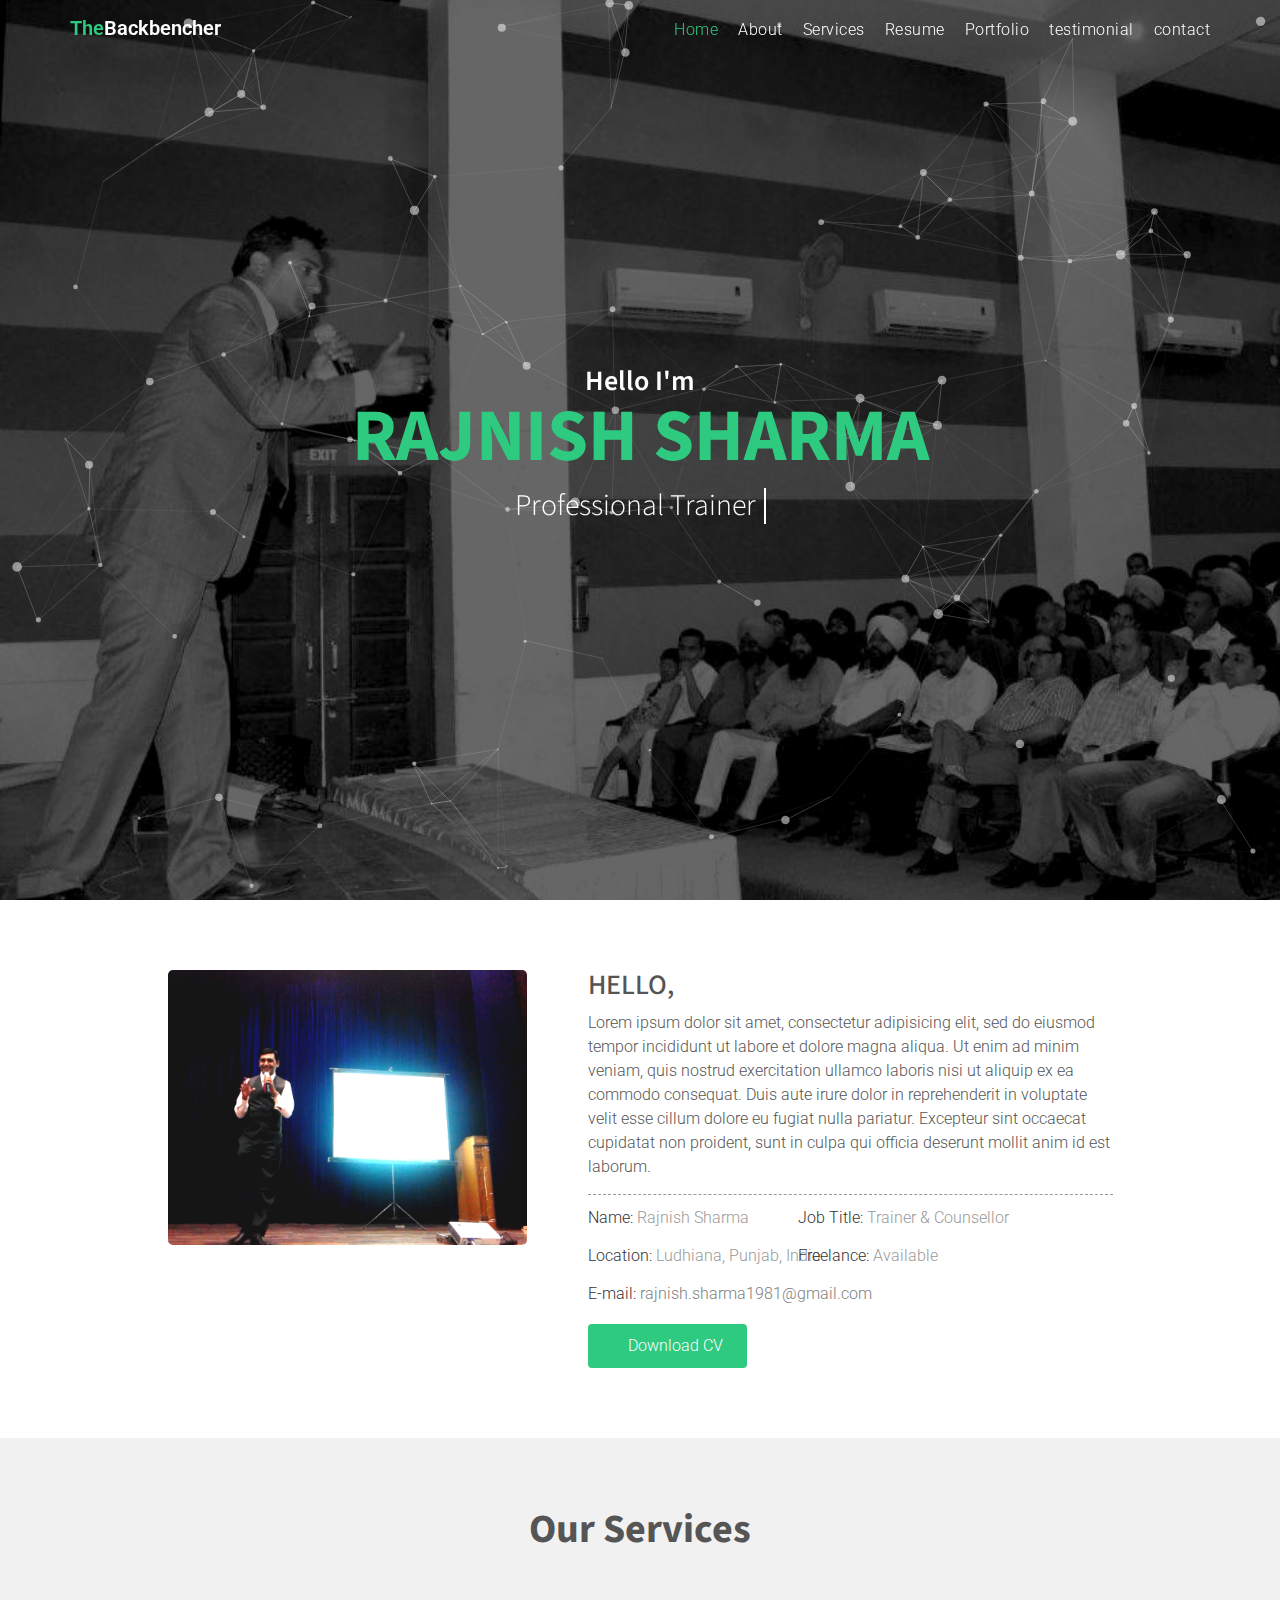
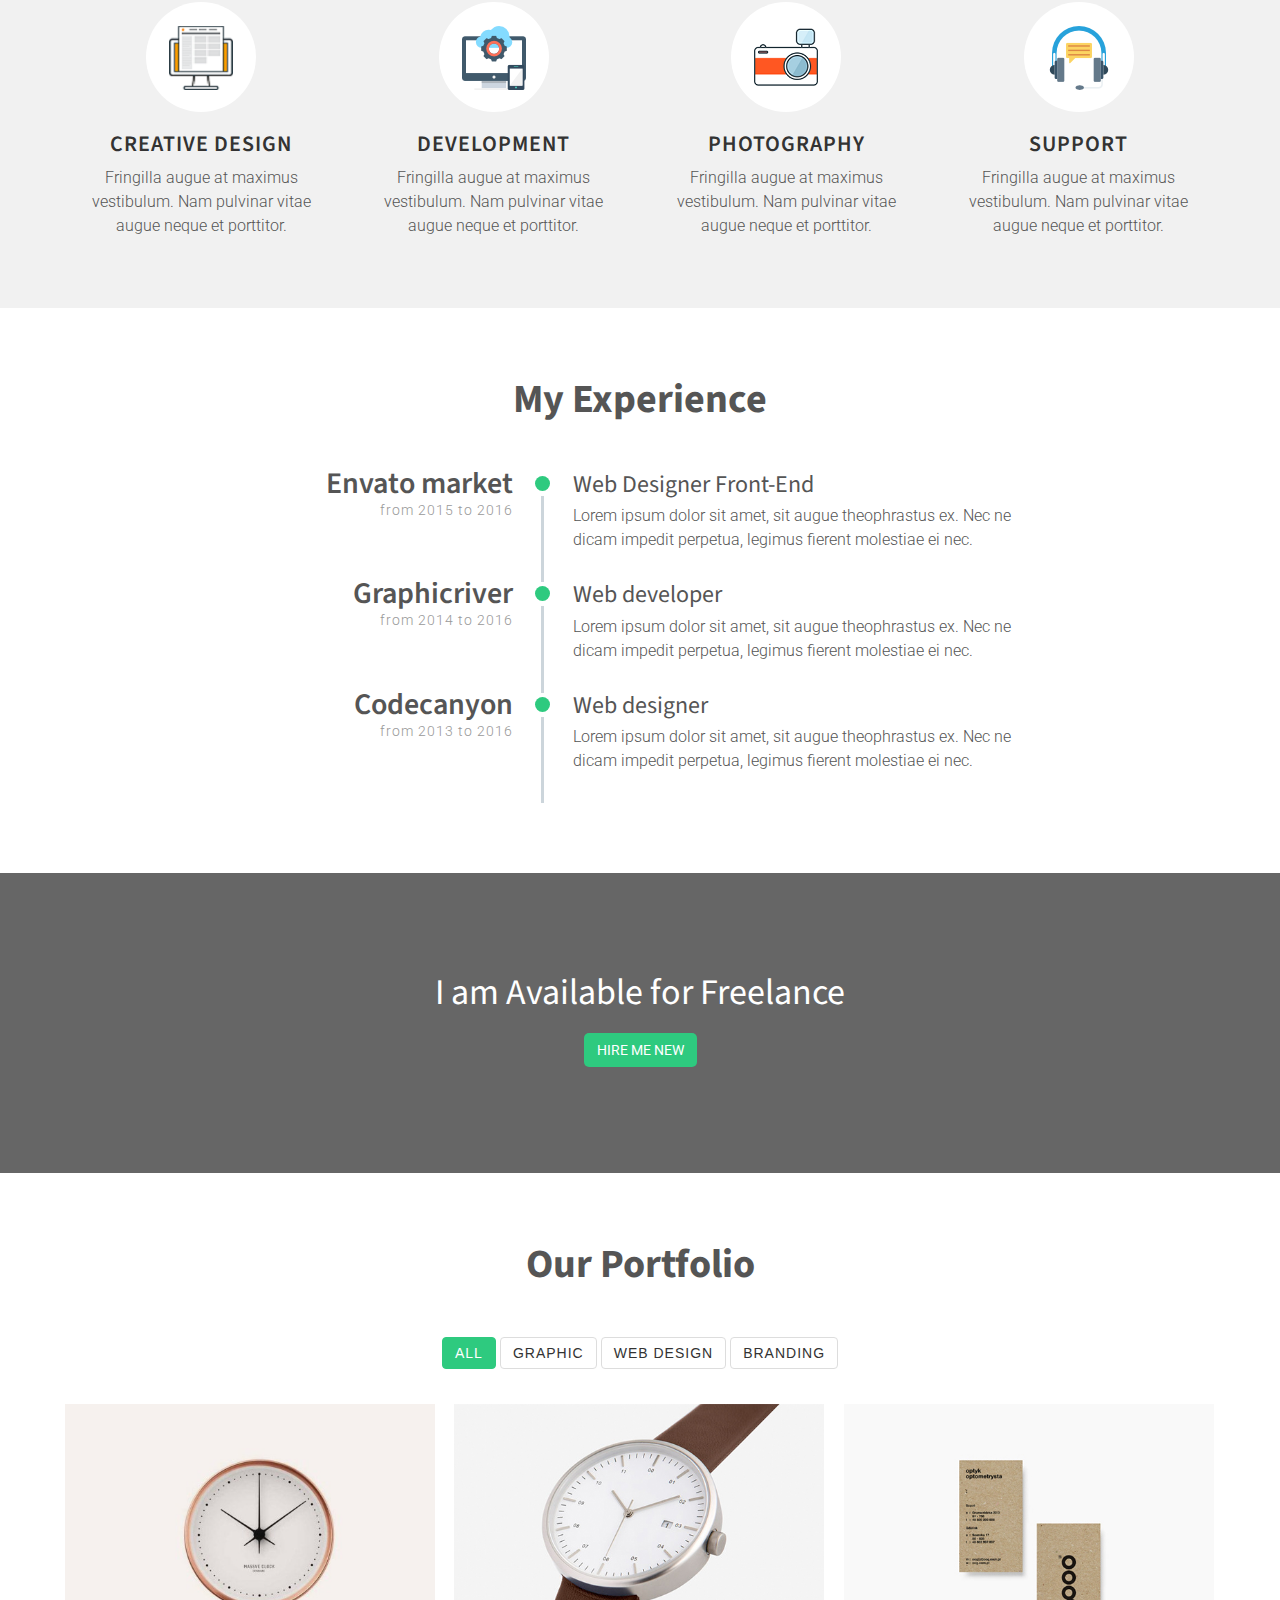
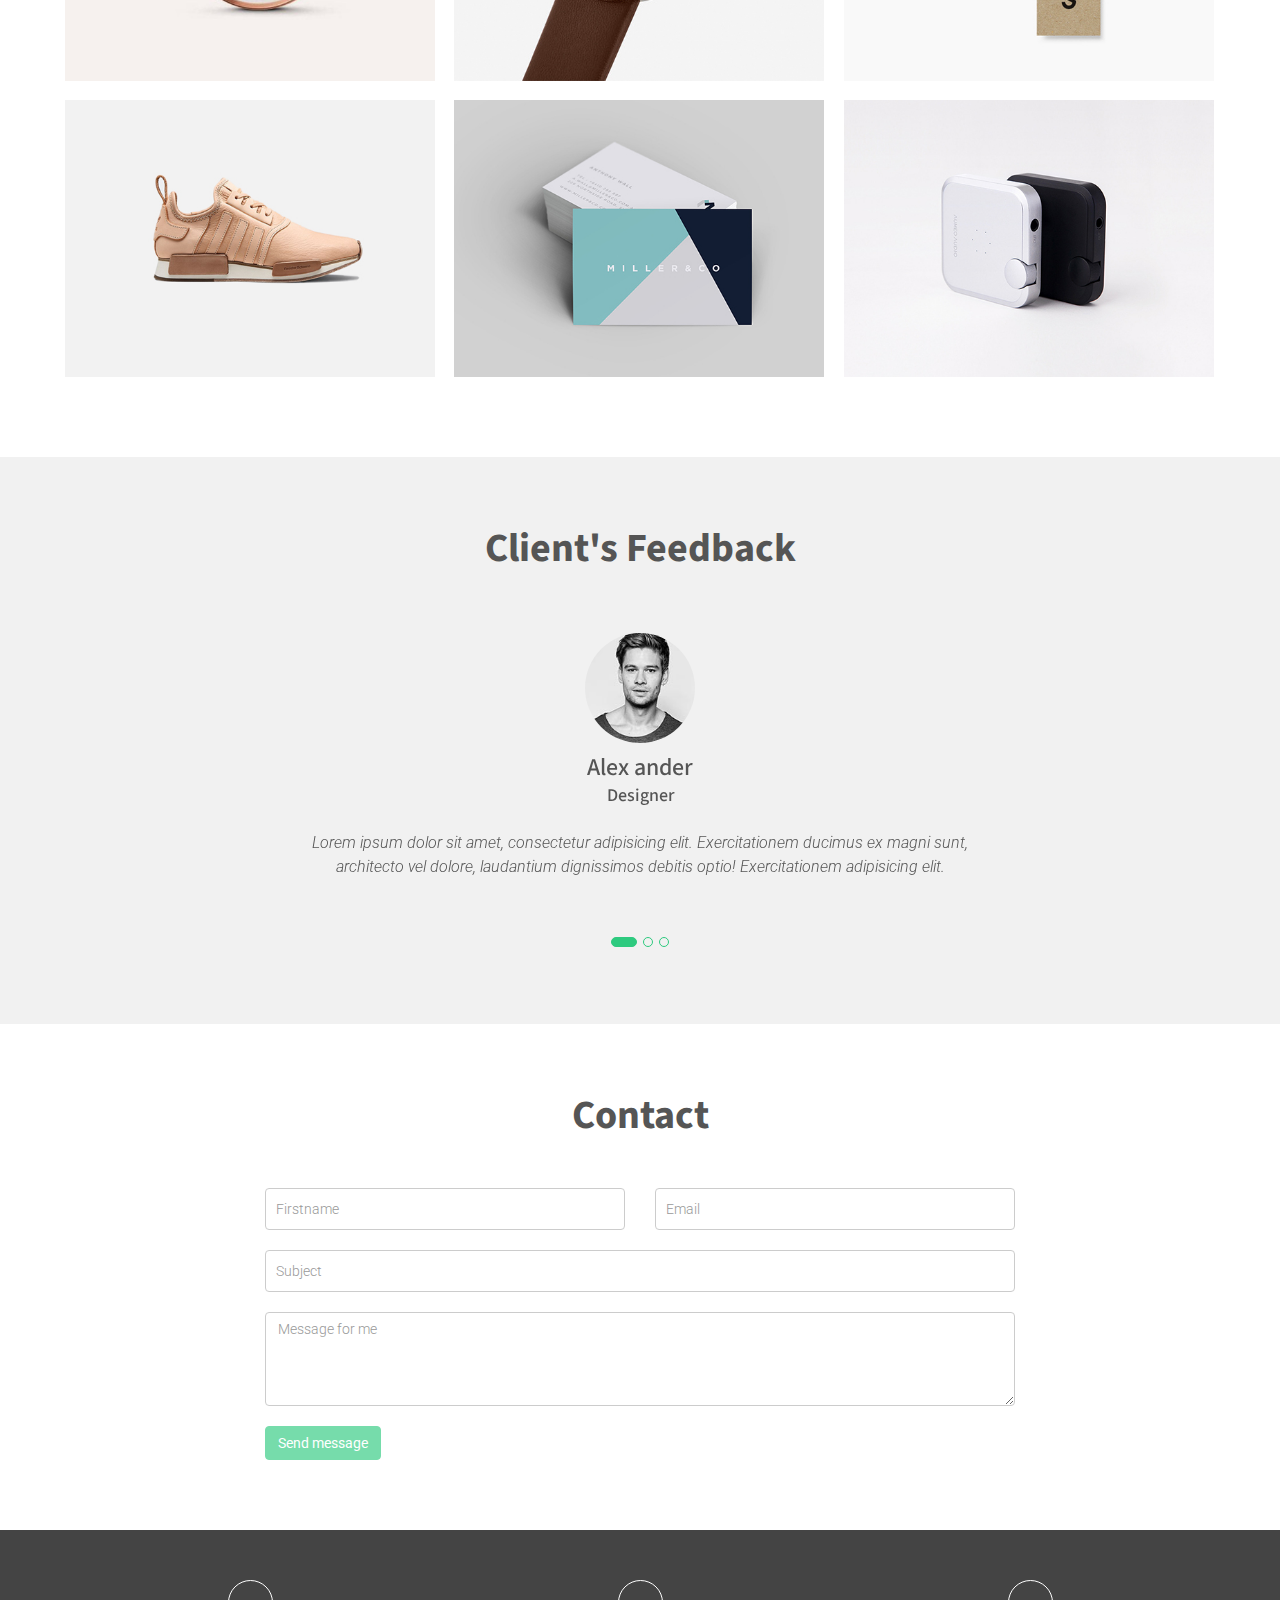
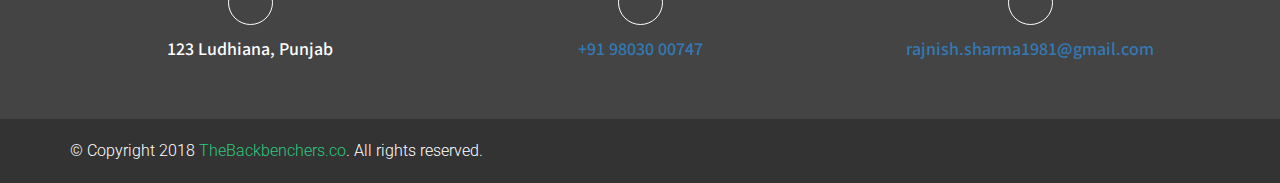
==== commit 24ec4e00: "Updated info" ====
--- a/index.html
+++ b/index.html
@@ -119,10 +119,10 @@
                                 <ul>
                                     <li><span>Name:</span> Rajnish Sharma</li>
                                     <li><span>Job Title:</span> Trainer & Counsellor</li>
-                                    <li><span>Age:</span> 26 Year</li>
-                                    <li><span>Location:</span> Dhaka, Bangladesh</li>
+<!--                                     <li><span>Age:</span> 36 Years</li> -->
+                                    <li><span>Location:</span> Ludhiana, Punjab, India</li>
                                     <li><span>Freelance:</span> Available</li>
-                                    <li><span>E-mail:</span> <a href="#">Jowel52@gmail.com</a></li>
+                                    <li><span>E-mail:</span> <a href="mailto:rajnish.sharma1981@gmail.com">rajnish.sharma1981@gmail.com</a></li>
                                     
                                 </ul>
                                 <div class="cv-btn">
@@ -486,19 +486,19 @@
                         <div class="col-md-4 col-sm-4 col-xs-12">
                             <div class="contact-info text-center">
                                 <i class="fa fa-map"></i>
-                                <h4>123 West Street,Melbourne</h4>
+                                <h4>123 Ludhiana, Punjab</h4>
                             </div>
                         </div>
                         <div class="col-md-4 col-sm-4 col-xs-12">
                             <div class="contact-info text-center">
                                 <i class="fa fa-phone"></i>
-                                <h4>+1 234 567 89 00</h4>
+				    <h4><a href="call:+919803000747‬">+91 98030 00747</a>‬</h4>
                             </div>
                         </div>
                         <div class="col-md-4 col-sm-4 col-xs-12">
                             <div class="contact-info text-center">
                                 <i class="fa fa-envelope"></i>
-                                <h4>jowel52@gmail.com</h4>
+                                <h4><a href="mailto:rajnish.sharma1981@gmail.com">rajnish.sharma1981@gmail.com</a></h4>
                             </div>
                         </div>
                     </div><!--/.row-->
@@ -543,4 +543,4 @@
 		<!-- main JS -->		
         <script src="js/main.js"></script>
     </body>
-</html>+</html>
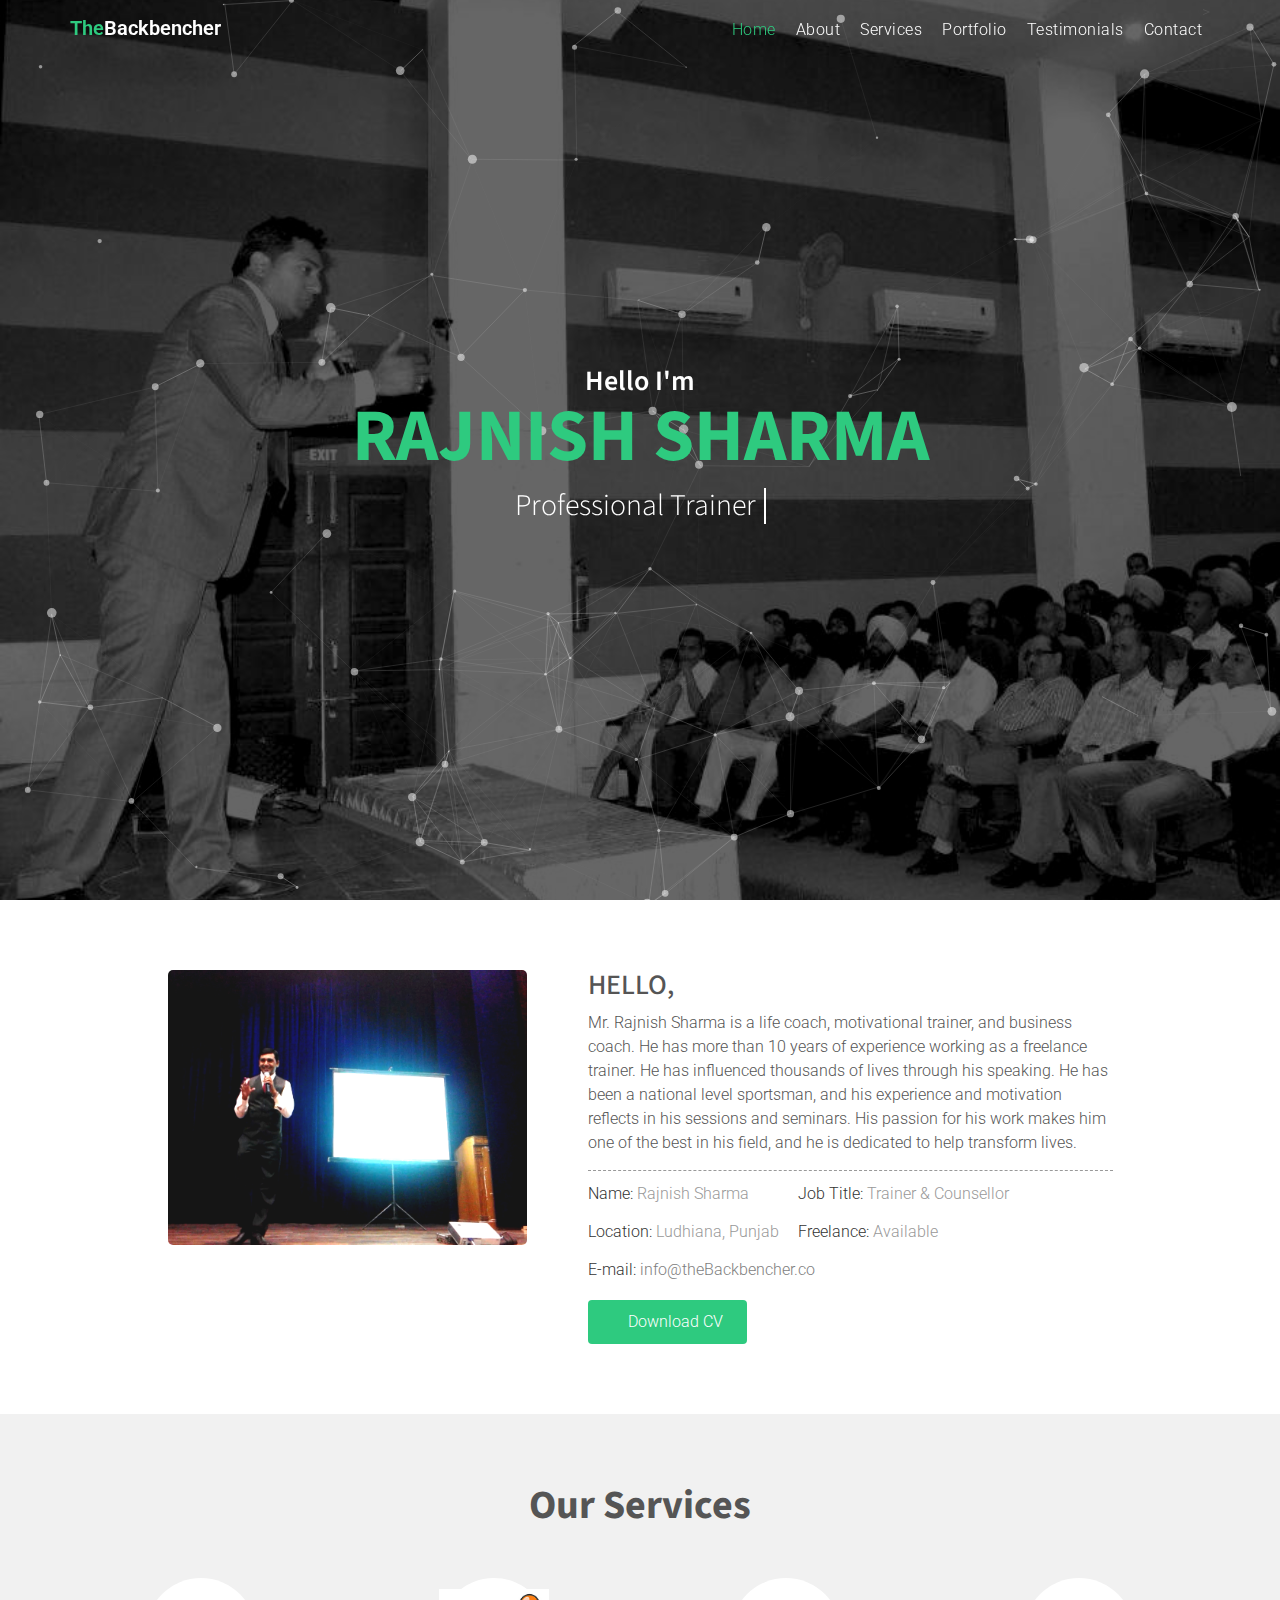
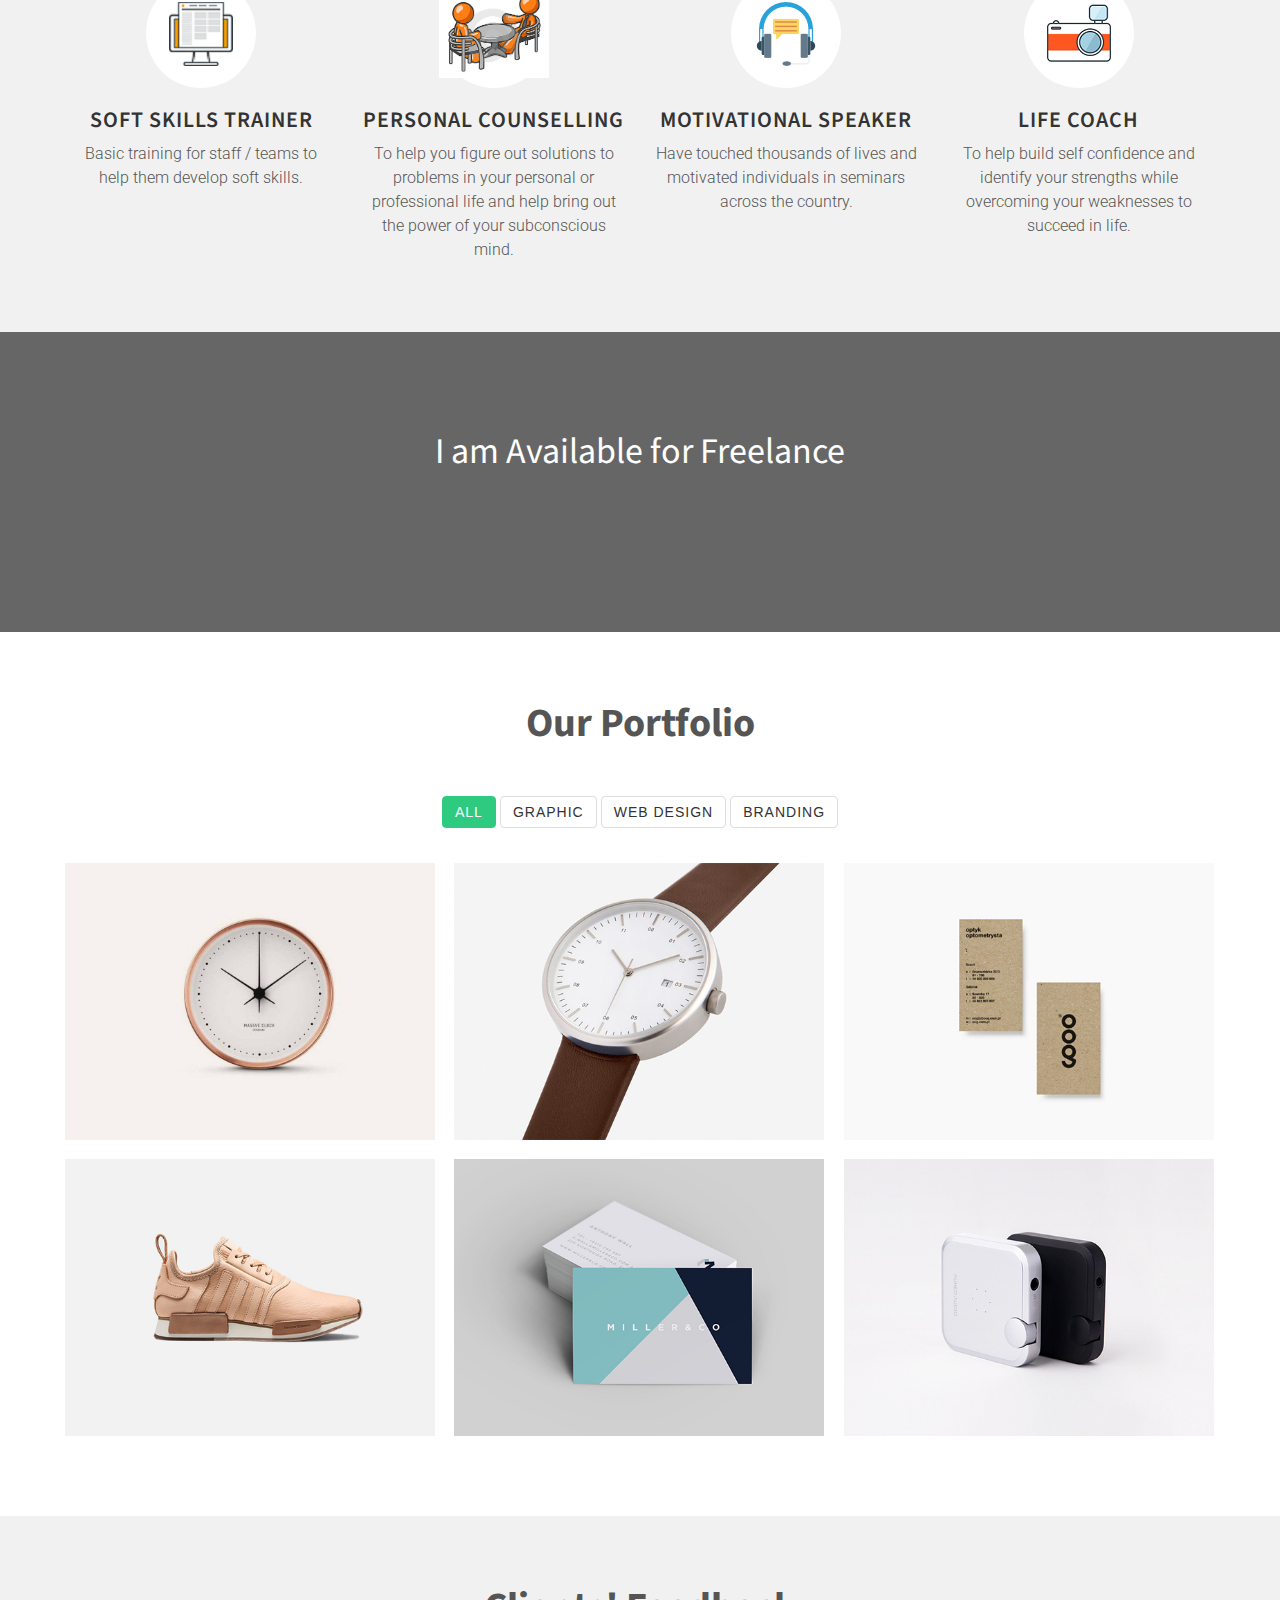
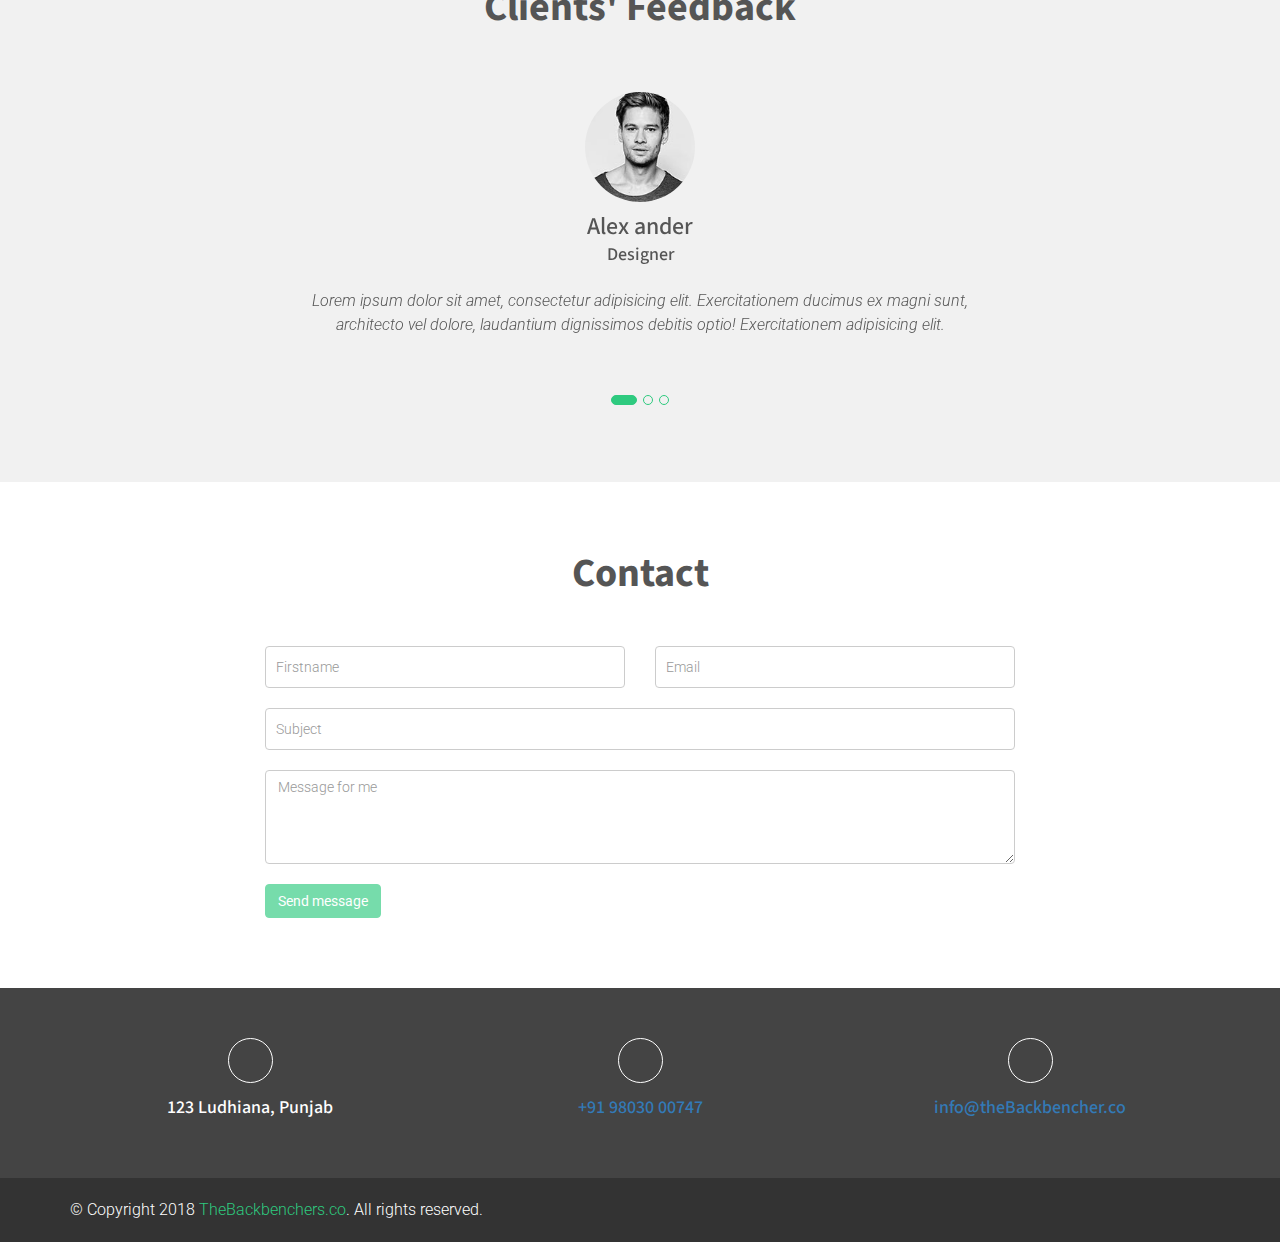
==== commit e051c700: "changes" ====
--- a/index.html
+++ b/index.html
@@ -51,10 +51,10 @@
                                 <li class="active smooth-scroll"><a href="#home">Home</a></li>
                                 <li class="smooth-scroll"><a href="#about">About</a></li>
                                 <li class="smooth-scroll"><a href="#services">Services</a></li>
-                                <li class="smooth-scroll"><a href="#resume">Resume</a></li>
+                                <!-- <li class="smooth-scroll"><a href="#resume">Resume</a></li -->>
                                 <li class="smooth-scroll"><a href="#work">Portfolio</a></li>
-                                <li class="smooth-scroll"><a href="#testimonial">testimonial</a></li>
-                                <li class="smooth-scroll"><a href="#contact">contact</a></li>
+                                <li class="smooth-scroll"><a href="#testimonial">Testimonials</a></li>
+                                <li class="smooth-scroll"><a href="#contact">Contact</a></li>
                             </ul>
                           </div>
                         </nav>
@@ -80,7 +80,11 @@
                                             <span class="cd-words-wrapper">
                                                 <b class="is-visible">Professional Trainer</b>
                                                 <b>Personal Counsellor</b>
+                                                <b>Life Coach</b>
+                                                <b>Motivational Speaker</b>
+                                                <b>Soft Skills Trainer</b>
                                                 <b>Professional Trainer</b>
+
                                             </span>
                                         </h4>
                                     </div>
@@ -114,15 +118,15 @@
                     <div class="col-md-6 col-sm-6 col-xm-12">
                         <div class="profile-desc">
                             <h2>Hello,</h2>
-                            <p>Lorem ipsum dolor sit amet, consectetur adipisicing elit, sed do eiusmod tempor incididunt ut labore et dolore magna aliqua. Ut enim ad minim veniam, quis nostrud exercitation ullamco laboris nisi ut aliquip ex ea commodo consequat. Duis aute irure dolor in reprehenderit in voluptate velit esse cillum dolore eu fugiat nulla pariatur. Excepteur sint occaecat cupidatat non proident, sunt in culpa qui officia deserunt mollit anim id est laborum. </p>
+                            <p>Mr. Rajnish Sharma is a life coach, motivational trainer, and business coach. He has more than 10 years of experience working as a freelance trainer. He has influenced thousands of lives through his speaking. He has been a national level sportsman, and his experience and motivation reflects in his sessions and seminars. His passion for his work makes him one of the best in his field, and he is dedicated to help transform lives.</p>
                             <div class="profile-about">
                                 <ul>
                                     <li><span>Name:</span> Rajnish Sharma</li>
                                     <li><span>Job Title:</span> Trainer & Counsellor</li>
 <!--                                     <li><span>Age:</span> 36 Years</li> -->
-                                    <li><span>Location:</span> Ludhiana, Punjab, India</li>
+                                    <li><span>Location:</span> Ludhiana, Punjab</li>
                                     <li><span>Freelance:</span> Available</li>
-                                    <li><span>E-mail:</span> <a href="mailto:rajnish.sharma1981@gmail.com">rajnish.sharma1981@gmail.com</a></li>
+                                    <li><span>E-mail:</span> <a href="mailto:info@theBackbencher.co">info@theBackbencher.co</a></li>
                                     
                                 </ul>
                                 <div class="cv-btn">
@@ -153,8 +157,8 @@
                                <img src="img/service/1.png" alt="">
                             </div>
                             <div class="service-info">
-                                <h3>CREATIVE DESIGN</h3>
-                                <p>Fringilla augue at maximus vestibulum. Nam pulvinar vitae augue neque et porttitor. </p>
+                                <h3>SOFT SKILLS TRAINER</h3>
+                                <p>Basic training for staff / teams to help them develop soft skills. </p>
                             </div>
                         </div>
                     </div>
@@ -164,8 +168,19 @@
                                <img src="img/service/2.png" alt="">
                             </div>
                             <div class="service-info">
-                                <h3>development</h3>
-                                <p>Fringilla augue at maximus vestibulum. Nam pulvinar vitae augue neque et porttitor. </p>
+                                <h3>PERSONAL COUNSELLING</h3>
+                                <p>To help you figure out solutions to problems in your personal or professional life and help bring out the power of your subconscious mind. </p>
+                            </div>
+                        </div>
+                    </div>
+                    <div class="col-md-3 col-xs-12 col-sm-6">
+                        <div class="single-service text-center">
+                            <div class="service-icon">
+                               <img src="img/service/4.png" alt="">
+                            </div>
+                            <div class="service-info">
+                                <h3>MOTIVATIONAL SPEAKER</h3>
+                                <p>Have touched thousands of lives and motivated individuals in seminars across the country. </p>
                             </div>
                         </div>
                     </div>
@@ -175,19 +190,8 @@
                                <img src="img/service/3.png" alt="">
                             </div>
                             <div class="service-info">
-                                <h3>Photography</h3>
-                                <p>Fringilla augue at maximus vestibulum. Nam pulvinar vitae augue neque et porttitor. </p>
-                            </div>
-                        </div>
-                    </div>
-                    <div class="col-md-3 col-xs-12 col-sm-6">
-                        <div class="single-service text-center">
-                            <div class="service-icon">
-                               <img src="img/service/4.png" alt="">
-                            </div>
-                            <div class="service-info">
-                                <h3>support</h3>
-                                <p>Fringilla augue at maximus vestibulum. Nam pulvinar vitae augue  neque et porttitor. </p>
+                                <h3>LIFE COACH</h3>
+                                <p>To help build self confidence and identify your strengths while overcoming your weaknesses to succeed in life. </p>
                             </div>
                         </div>
                     </div>
@@ -197,7 +201,7 @@
         <!--==== service-area end =====-->
         
         <!--==== Resume-area start =====-->
-        <div id="resume" class="resume-area">
+       <!--  <div id="resume" class="resume-area">
             <div class="container">
                 <div class="row">
                    <div class="col-md-12">
@@ -248,7 +252,7 @@
                     </div>
                 </div>
             </div>
-        </div>
+        </div> -->
         <!--==== Resume-area end ====-->
         
         <!--==== hire-area start ====-->
@@ -258,7 +262,7 @@
                     <div class="col-md-12">
                         <div class="hire-inner text-center">
                             <h2>I am Available for Freelance</h2>
-                            <button class="btn">hire me new</button>
+                            <!-- <button class="btn">hire me now</button> -->
                         </div>
                     </div>
                 </div><!--/.row-->
@@ -361,7 +365,7 @@
                    <div class="row">
                         <div class="col-md-12">
                             <div class="section-title text-center">
-                                <h2>Client's Feedback</h2>
+                                <h2>Clients' Feedback</h2>
                             </div>
                         </div>
                     </div>
@@ -498,7 +502,7 @@
                         <div class="col-md-4 col-sm-4 col-xs-12">
                             <div class="contact-info text-center">
                                 <i class="fa fa-envelope"></i>
-                                <h4><a href="mailto:rajnish.sharma1981@gmail.com">rajnish.sharma1981@gmail.com</a></h4>
+                                <h4><a href="mailto:info@theBackbencher.co">info@theBackbencher.co</a></h4>
                             </div>
                         </div>
                     </div><!--/.row-->
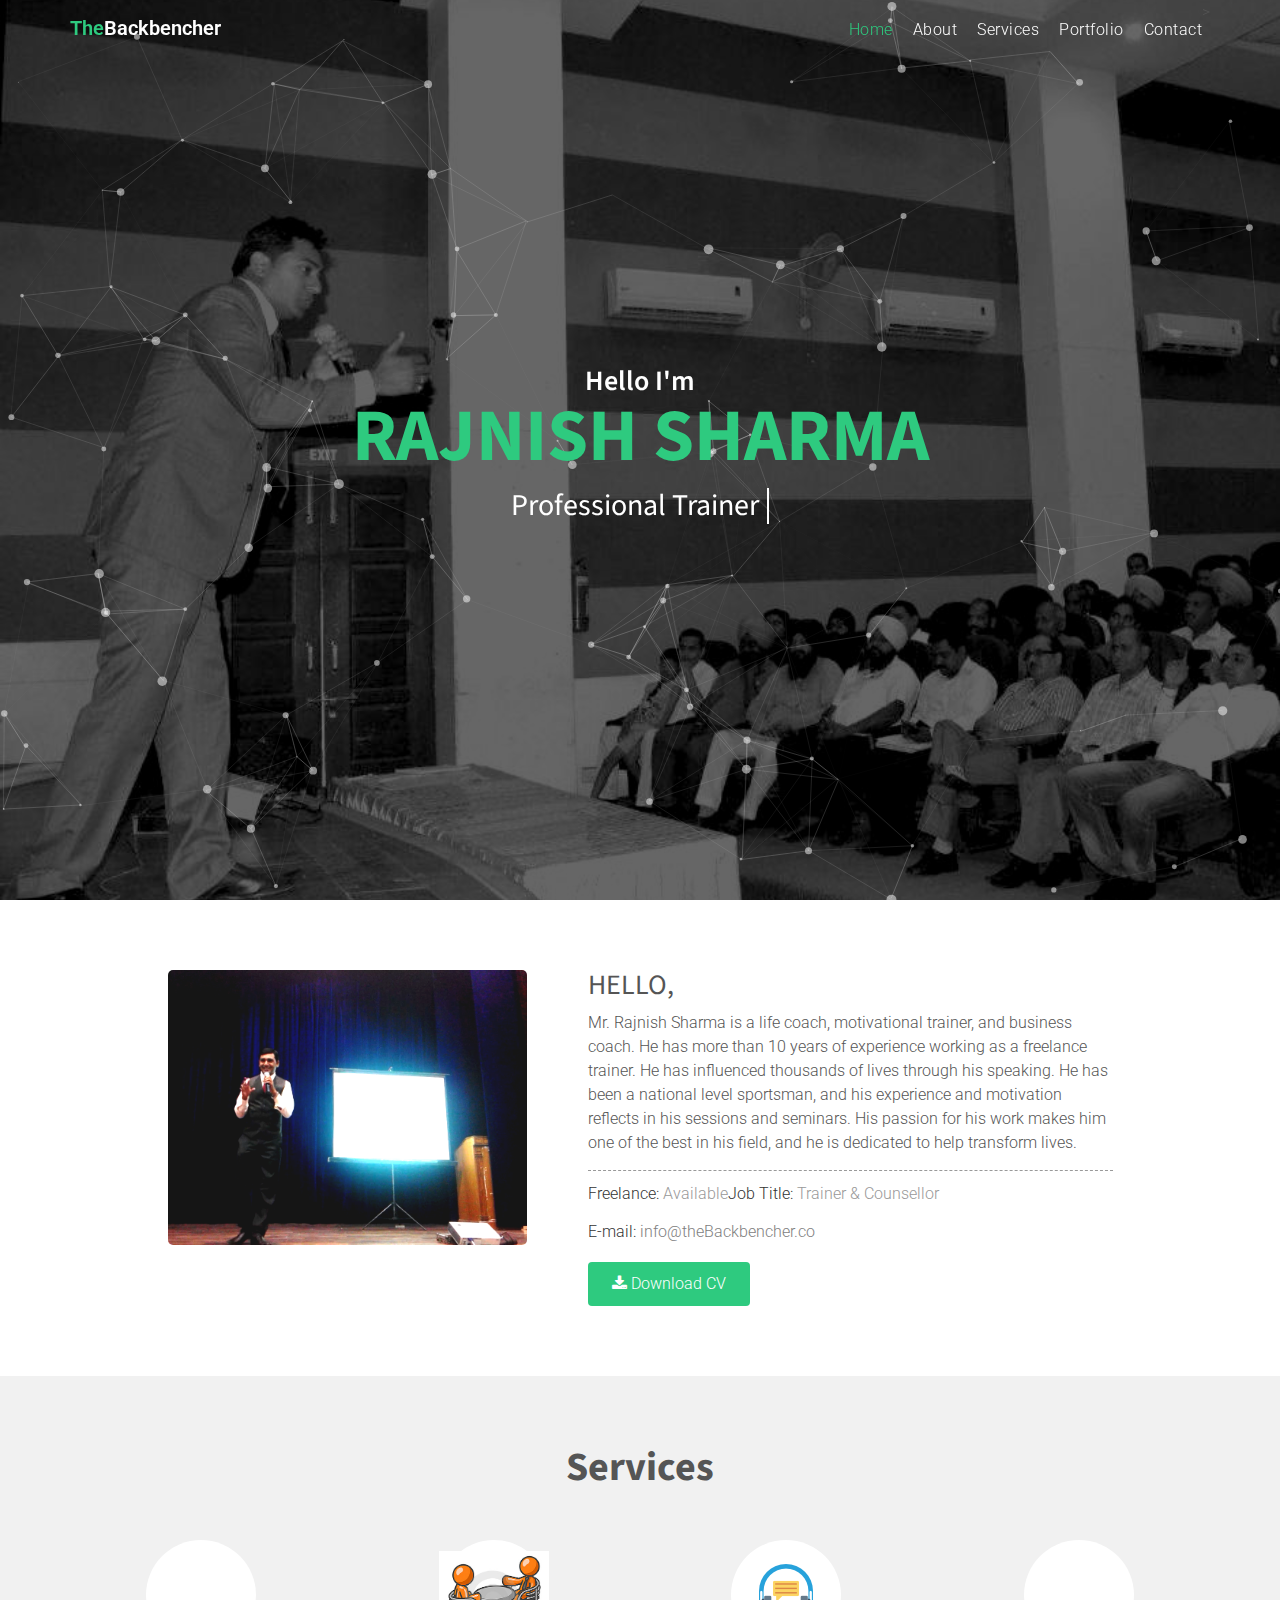
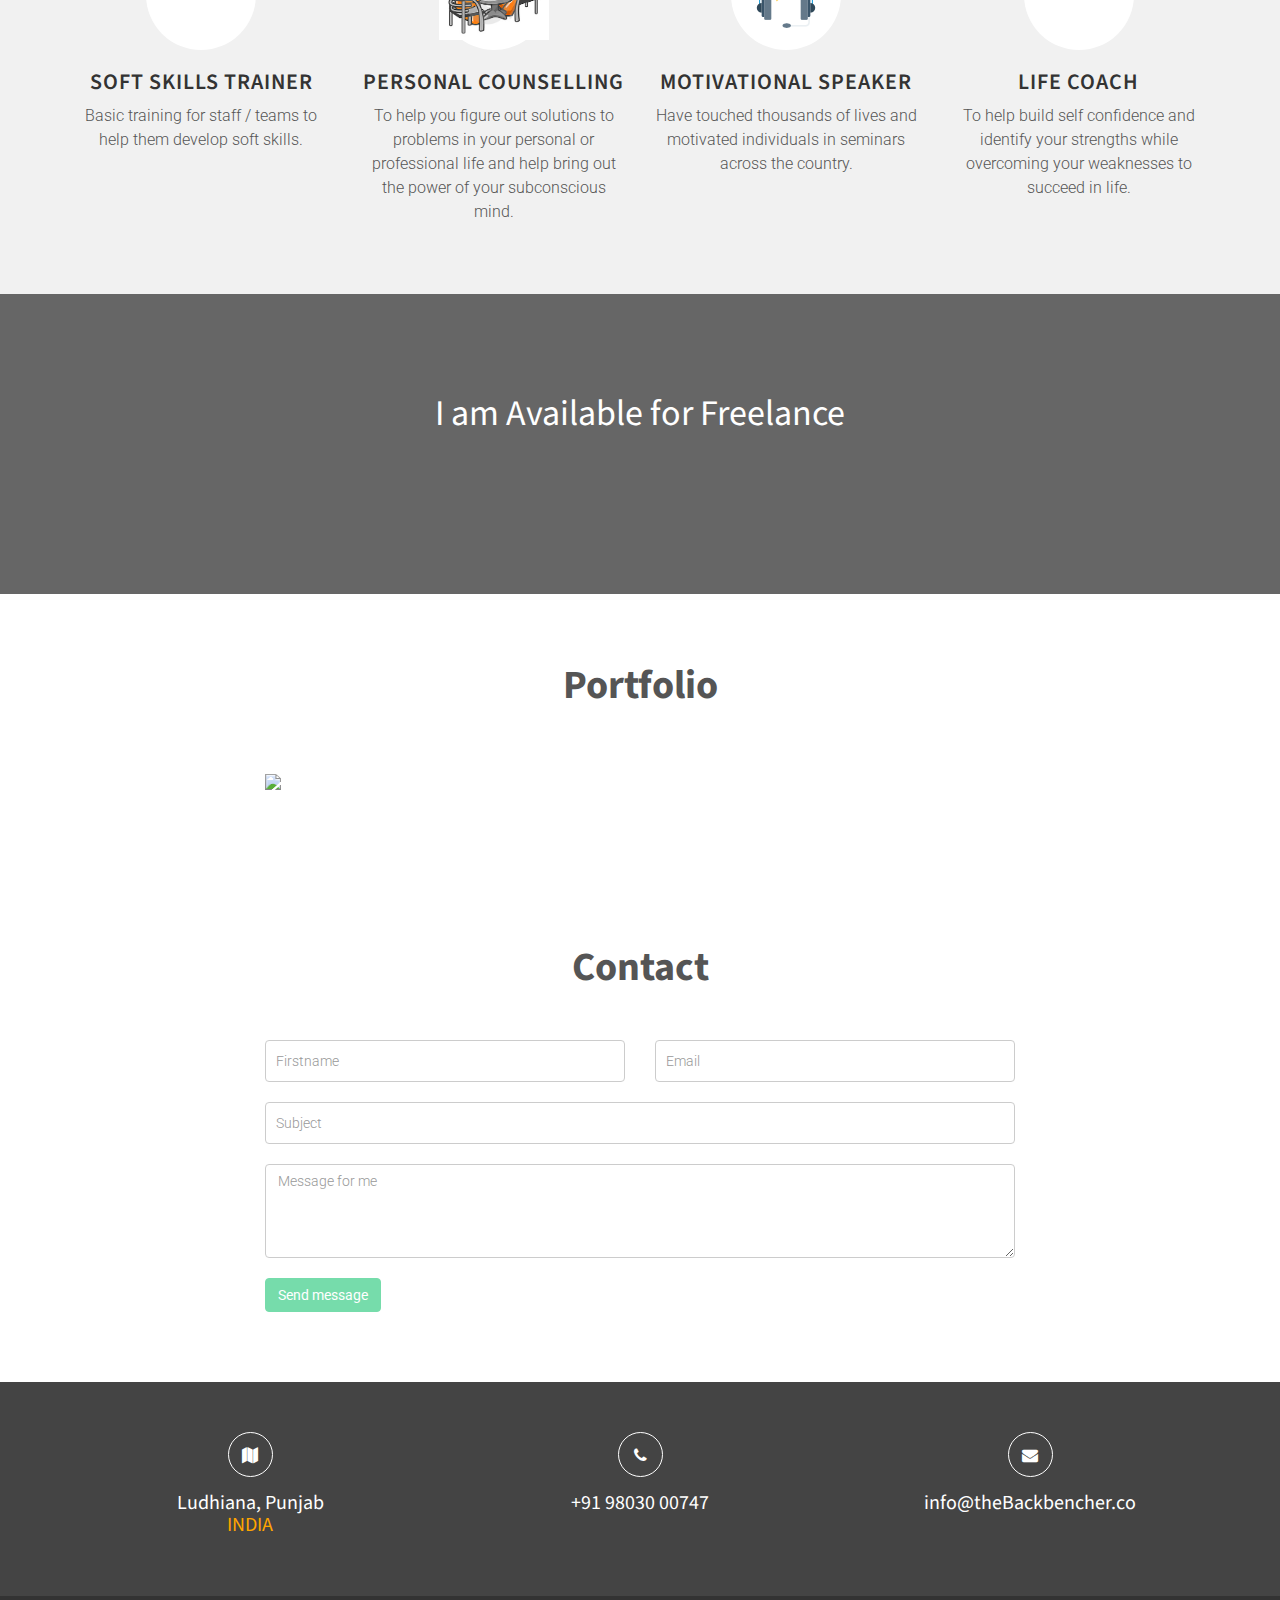
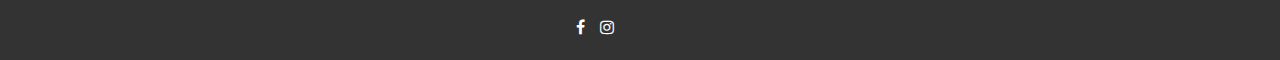
==== commit 18e72366: "Analytics" ====
--- a/index.html
+++ b/index.html
@@ -1,7 +1,16 @@
 <!doctype html>
 <html class="no-js" lang="zxx">
     <head>
-        <meta charset="utf-8">
+		<!-- Global site tag (gtag.js) - Google Analytics -->
+		<script async src="https://www.googletagmanager.com/gtag/js?id=UA-120935946-1"></script>
+		<script>
+  		window.dataLayer = window.dataLayer || [];
+ 	 	function gtag(){dataLayer.push(arguments);}
+  		gtag('js', new Date());
+
+  		gtag('config', 'UA-120935946-1');
+		</script>
+		<meta charset="utf-8">
         <meta http-equiv="x-ua-compatible" content="ie=edge">
         <title>Rajnish Sharma - Trainer & Counsellor</title>
         <meta name="description" content="">
@@ -10,9 +19,10 @@
 	    <link rel="shortcut icon" type="image/x-icon" href="img/favicon.ico">
 		<!-- all CSS hear -->		
         <link rel="stylesheet" href="css/bootstrap.min.css">
-        <link rel="stylesheet" href="css/font-awesome.min.css">
+        <link rel="stylesheet" href="https://cdnjs.cloudflare.com/ajax/libs/font-awesome/4.7.0/css/font-awesome.min.css">
         <link rel="stylesheet" href="css/asset.css">
         <!-- style css in hear -->
+        <link rel="stylesheet" href="https://www.w3schools.com/w3css/4/w3.css">
         <link rel="stylesheet" href="style.css">
         <link rel="stylesheet" href="css/responsive.css">	
         <script src="js/vendor/modernizr-2.8.3.min.js"></script>
@@ -53,7 +63,7 @@
                                 <li class="smooth-scroll"><a href="#services">Services</a></li>
                                 <!-- <li class="smooth-scroll"><a href="#resume">Resume</a></li -->>
                                 <li class="smooth-scroll"><a href="#work">Portfolio</a></li>
-                                <li class="smooth-scroll"><a href="#testimonial">Testimonials</a></li>
+                                <!-- <li class="smooth-scroll"><a href="#testimonial">Testimonials</a></li> -->
                                 <li class="smooth-scroll"><a href="#contact">Contact</a></li>
                             </ul>
                           </div>
@@ -121,11 +131,9 @@
                             <p>Mr. Rajnish Sharma is a life coach, motivational trainer, and business coach. He has more than 10 years of experience working as a freelance trainer. He has influenced thousands of lives through his speaking. He has been a national level sportsman, and his experience and motivation reflects in his sessions and seminars. His passion for his work makes him one of the best in his field, and he is dedicated to help transform lives.</p>
                             <div class="profile-about">
                                 <ul>
-                                    <li><span>Name:</span> Rajnish Sharma</li>
-                                    <li><span>Job Title:</span> Trainer & Counsellor</li>
-<!--                                     <li><span>Age:</span> 36 Years</li> -->
-                                    <li><span>Location:</span> Ludhiana, Punjab</li>
                                     <li><span>Freelance:</span> Available</li>
+                                    <li><span>Job Title:</span> Trainer & Counsellor</li><br>
+                                    <!-- <li><span>Age:</span> 36 Years</li> -->
                                     <li><span>E-mail:</span> <a href="mailto:info@theBackbencher.co">info@theBackbencher.co</a></li>
                                     
                                 </ul>
@@ -146,7 +154,7 @@
                <div class="row">
                    <div class="col-md-12">
                        <div class="section-title">
-                           <h2>Our Services</h2>
+                           <h2>Services</h2>
                        </div>
                    </div>
                </div>
@@ -154,7 +162,7 @@
                     <div class="col-md-3 col-xs-12 col-sm-6">
                         <div class="single-service text-center">
                             <div class="service-icon">
-                               <img src="img/service/1.png" alt="">
+                               <img src="img/service/1.jpg" alt="">
                             </div>
                             <div class="service-info">
                                 <h3>SOFT SKILLS TRAINER</h3>
@@ -187,7 +195,7 @@
                     <div class="col-md-3 col-xs-12 col-sm-6">
                         <div class="single-service text-center">
                             <div class="service-icon">
-                               <img src="img/service/3.png" alt="">
+                               <img src="img/service/3.jpg" alt="">
                             </div>
                             <div class="service-info">
                                 <h3>LIFE COACH</h3>
@@ -276,91 +284,30 @@
                <div class="row">
                        <div class="col-md-12">
                            <div class="section-title">
-                               <h2>Our Portfolio</h2>
+                               <h2>Portfolio</h2>
                            </div>
                        </div>
+                  </div>
                    </div>
-                <div class="row">
-                     <div class="col-md-12">   
-                        <div class="portfolio-menu text-center">
-                            <button class="active" data-filter="*">ALL</button>
-                            <button data-filter=".cat1">Graphic</button>
-                            <button data-filter=".cat2">Web Design</button>
-                            <button data-filter=".cat3">Branding </button>
-                        </div>	
-                     </div>
+
+                <div class="w3-content w3-section" style="max-width:750px">
+                    <img class='mySlides w3-animate-fading' src="/img/slider/1.jpg" style="width:100%"></img>
+                    <img class='mySlides w3-animate-fading' src="/img/slider/2.png" style="width:100%"></img>
+                    <img class='mySlides w3-animate-fading' src="/img/slider/3.jpg" style="width:100%"></img>
+                    <img class='mySlides w3-animate-fading' src="/img/slider/4.png" style="width:100%"></img>
+                    <img class='mySlides w3-animate-fading' src="/img/slider/5.jpg" style="width:100%"></img>
+                    <img class='mySlides w3-animate-fading' src="/img/slider/6.png" style="width:100%"></img>
+                    <img class='mySlides w3-animate-fading' src="/img/slider/7.png" style="width:100%"></img>
+                    <img class='mySlides w3-animate-fading' src="/img/slider/8.png" style="width:100%"></img>
+                    <img class='mySlides w3-animate-fading' src="/img/slider/9.png" style="width:100%"></img>
+                    <img class='mySlides w3-animate-fading' src="/img/slider/10.png" style="width:100%"></img>
                 </div>
-                <div class="row">
-                    <div id="portfolio_grid"  class="portfolio-grid">
-                        <div class="grid">
-                            <figure class="item grid-item cat2">
-                              <a class="img-poppu" href="img/portfolio/1.jpg">
-                                  <img src="img/portfolio/1.jpg" alt="">
-                                  <div>
-                                    <h5 class="name">Project Name</h5>
-                                    <i class="fa fa-file-image-o"></i>
-                                  </div>
-                              </a>
-                            </figure><!-- /Portfolio Item 1 -->
-
-                            <figure class="item grid-item cat1 cat3">
-                                <a class="video-play" href="https://www.youtube.com/watch?v=JcyagB8jue4">
-                                  <img src="img/portfolio/2.jpg" alt="">
-                                  <div>
-                                    <h5 class="name">Project Name</h5>
-                                    <i class="fa fa-file-video-o"></i>
-                                  </div>
-                                </a>
-                            </figure><!-- /Portfolio Item 2 -->
-
-                            <figure class="item grid-item cat1">
-                                <a class="img-poppu" href="img/portfolio/3.jpg">
-                                  <img src="img/portfolio/3.jpg" alt="">
-                                  <div>
-                                    <h5 class="name">Project Name</h5>
-                                    <i class="fa fa-file-text-o"></i>
-                                  </div>
-                                </a>
-                            </figure><!-- /Portfolio Item 3 -->
-
-                            <figure class="item cat1 grid-item cat2">
-                                <a class="img-poppu" href="img/portfolio/4.jpg">
-                                  <img src="img/portfolio/4.jpg" alt="">
-                                  <div>
-                                    <h5 class="name">Project Name</h5>
-                                    <i class="fa fa-file-image-o"></i>
-                                  </div>
-                                </a>
-                            </figure><!-- /Portfolio Item 4 -->
-
-                            <figure class="item grid-item cat2 cat1">
-                                <a class="video-play" href="https://www.youtube.com/watch?v=JcyagB8jue4">
-                                  <img src="img/portfolio/5.jpg" alt="">
-                                  <div>
-                                    <h5 class="name">Project Name</h5>
-                                    <i class="fa fa-file-video-o"></i>
-                                  </div>
-                                </a>
-                            </figure> <!-- /Portfolio Item 5 -->
-
-                            <figure class="item grid-item cat1 cat3">
-                                <a class="ajax-page-load" href="#">
-                                  <img src="img/portfolio/6.jpg" alt="">
-                                  <div>
-                                    <h5 class="name">Project Name</h5>
-                                    <i class="fa fa-file-text-o"></i>
-                                  </div>
-                                </a>
-                            </figure><!-- /Portfolio Item 6 -->
-                        </div>
-                    </div>   
-                </div><!--/.row-->
             </div><!--/.container-->
         </div>
         <!--==== portfolio-area end =====-->   
             
         <!--==== testimonial-area start =====--> 
-        <div id="testimonial" class="testimonel-area">
+<!--         <div id="testimonial" class="testimonel-area">
                 <div class="container">
                    <div class="row">
                         <div class="col-md-12">
@@ -419,9 +366,9 @@
                                 </div>
                             </div>
                         </div>
-                    </div><!--/.row-->
-                </div><!--/.container-->
-            </div>
+                    </div>
+                </div>
+            </div> -->
         <!--==== testimonial-area end =====--> 
         
         <!--==== contact-area start =====-->   
@@ -437,7 +384,7 @@
                 <div class="row">
                     <div class="col-md-8 col-md-offset-2">
                         <div class="contact-from">
-                            <form  action="contact.php" method="post" id="contact-form">
+                            <form  action="https://formspree.io/rajnish.sharma1981@gmail.com" method="post" id="contact-form">
                                 <div class="messages"></div>
                                 <div class="controls">
                                     <div class="row">
@@ -449,7 +396,7 @@
                                         </div>
                                         <div class="col-md-6 col-sm-6 col-xs-12">
                                             <div class="form-group">
-                                                <input type="email" data-error="Valid email is required." required="required" placeholder="Email" class="form-control" name="email" id="form_email">
+                                                <input type="email" data-error="Valid email is required." required="required" placeholder="Email" class="form-control" name="_replyto" id="form_email">
                                                 <div class="help-block with-errors"></div>
                                             </div>
                                         </div>
@@ -490,7 +437,7 @@
                         <div class="col-md-4 col-sm-4 col-xs-12">
                             <div class="contact-info text-center">
                                 <i class="fa fa-map"></i>
-                                <h4>123 Ludhiana, Punjab</h4>
+                                <h4>Ludhiana, Punjab<br><span style="color:orange;">INDIA</span></h4>
                             </div>
                         </div>
                         <div class="col-md-4 col-sm-4 col-xs-12">
@@ -512,15 +459,9 @@
                 <div class="container">
                     <div class="row">
                         <div class="col-md-6 col-sm-6 col-12">
-                            <div class="copyright text-left"><p>&copy; Copyright 2018 <a target="_blank" href="#"> TheBackbenchers.co</a>. All rights reserved.</p> </div>
-                        </div>
-                        <div class="col-md-6 col-sm-6 col-12">
                             <div class="social-link text-right">
-                                <a href="#"><i class="fa fa-facebook"></i></a>
-                                <a href="#"><i class="fa fa-twitter"></i></a>
-                                <a href="#"><i class="fa fa-behance"></i></a>
-                                <a href="#"><i class="fa fa-dribbble"></i></a>
-                                <a href="#"><i class="fa fa-google-plus"></i></a>
+                                <a href="https://www.facebook.com/rajnish.sharma81" target="_blank"><i class="fa fa-facebook"></i></a>
+                                <a href="https://instagram.com/rajnish.sharma1981" target="_blank"><i class="fa fa-instagram"></i></a>
                             </div>
                         </div>
                     </div><!--/.row-->
@@ -528,6 +469,24 @@
             </div>
         </footer>
         <!--==== footer-area end =====-->
+
+
+        <script>
+var myIndex = 0;
+carousel();
+
+        function carousel() {
+            var i;
+            var x = document.getElementsByClassName("mySlides");
+            for (i = 0; i < x.length; i++) {
+               x[i].style.display = "none";  
+            }
+            myIndex++;
+            if (myIndex > x.length) {myIndex = 1}    
+            x[myIndex-1].style.display = "block";  
+            setTimeout(carousel, 9000);    
+        }
+        </script>
         
     
 		<!-- jquery -->		
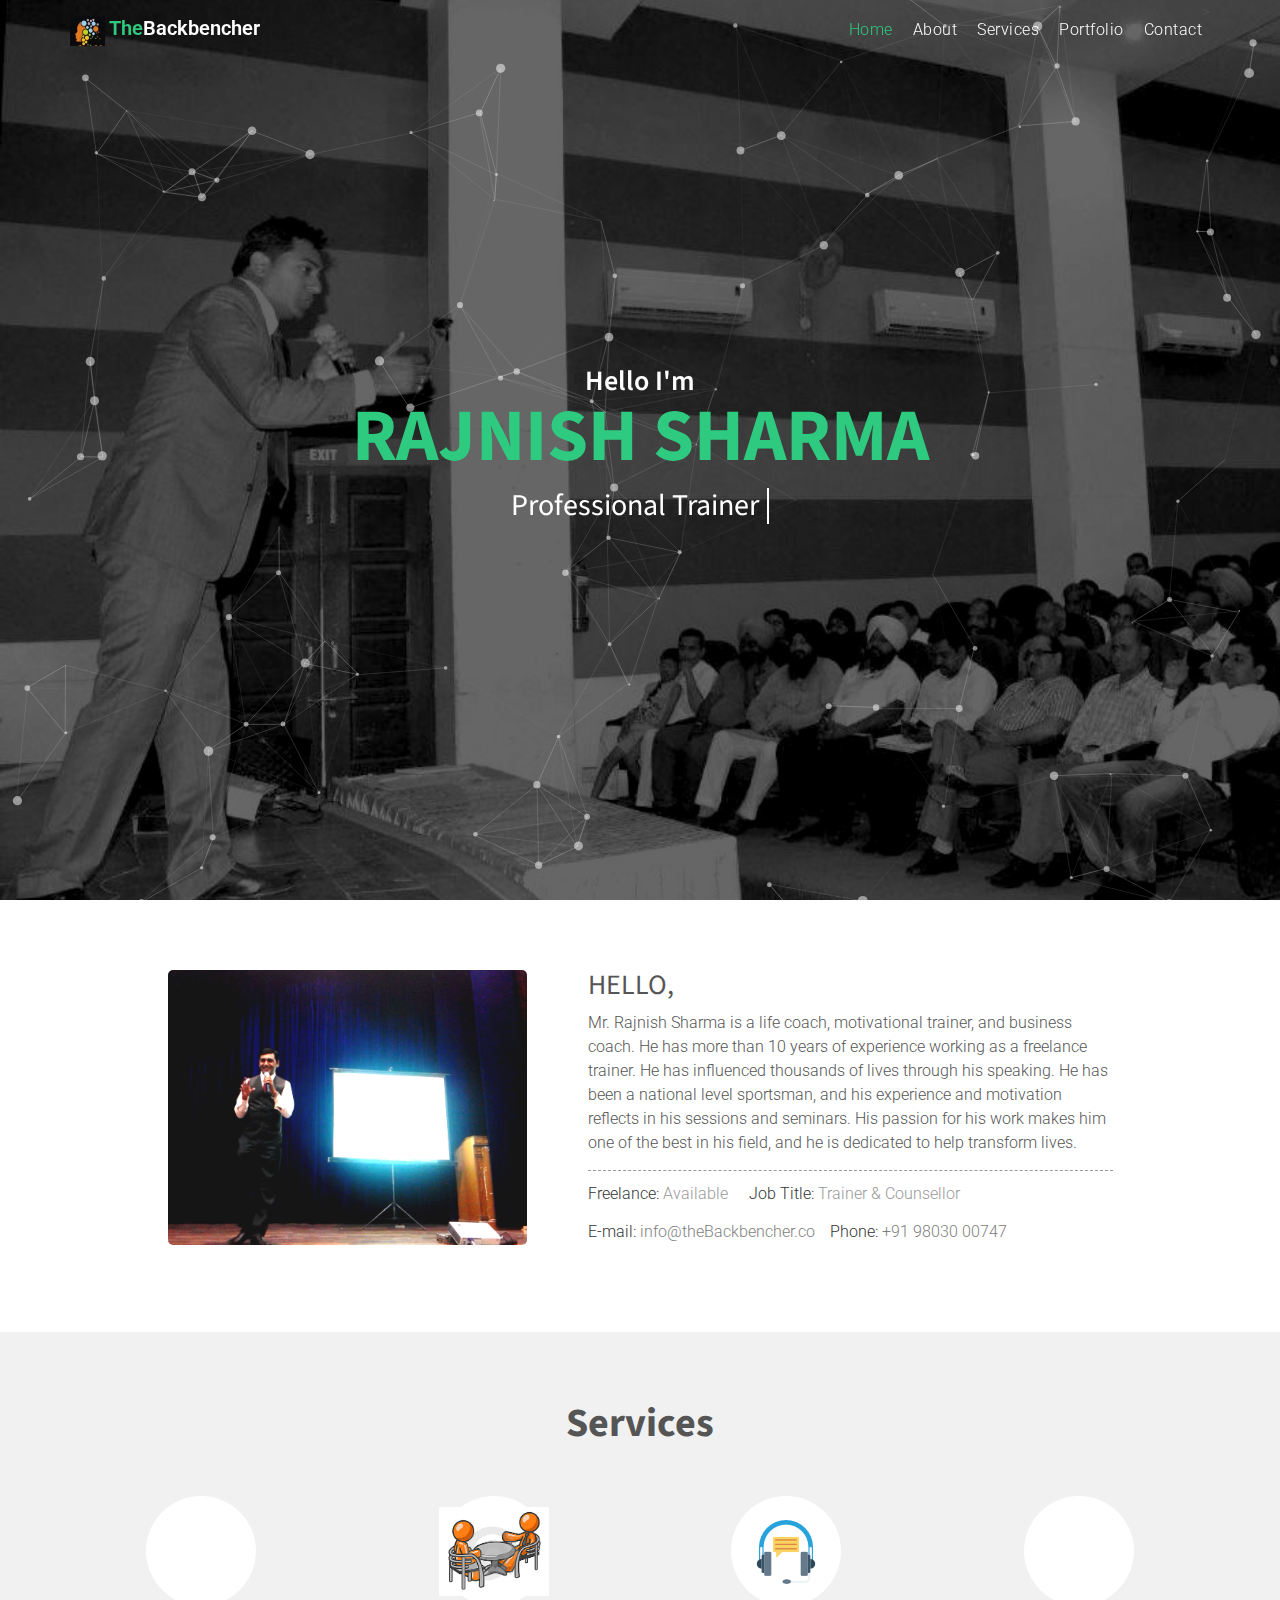
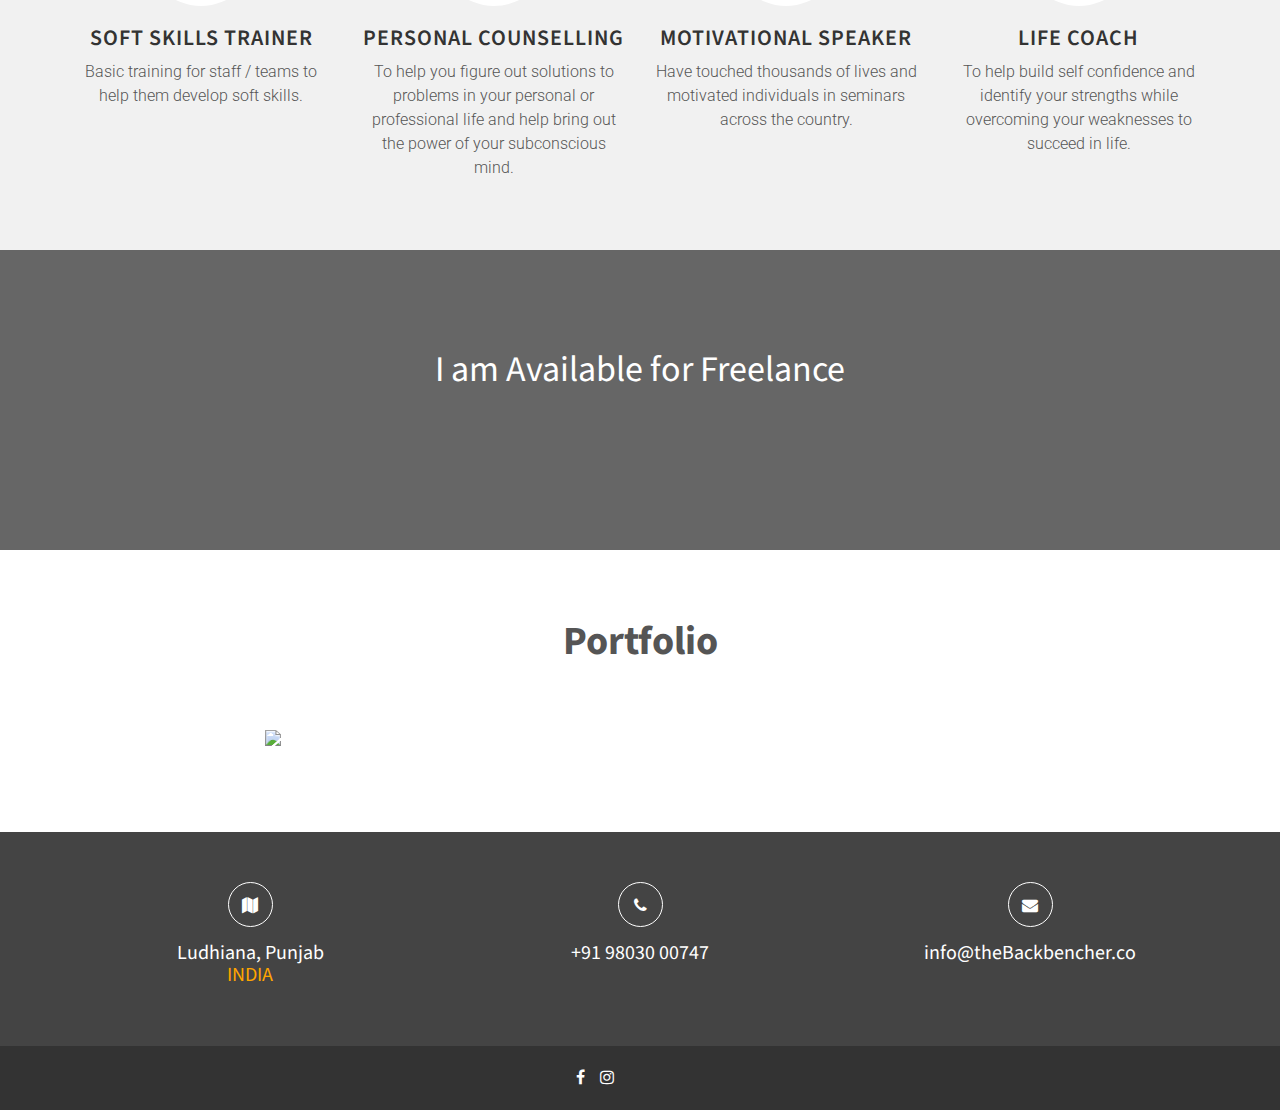
==== commit 9a19d7aa: "Minor updates" ====
--- a/index.html
+++ b/index.html
@@ -39,6 +39,7 @@
                     <div class="col-md-3 col-sm-3 col-xs-12">
                         <div class="logo">
                             <!-- logo -->
+                            <img src="img/favicon.jpg" style="width: 35px; height: 30px;">
                             <a href="index.html"><span>The</span>Backbencher</a> 
                         </div>
                     </div>
@@ -135,11 +136,8 @@
                                     <li><span>Job Title:</span> Trainer & Counsellor</li><br>
                                     <!-- <li><span>Age:</span> 36 Years</li> -->
                                     <li><span>E-mail:</span> <a href="mailto:info@theBackbencher.co">info@theBackbencher.co</a></li>
-                                    
+                                    <li><span>Phone:</span> <a href="tel:+919803000747‬">+91 98030 00747</a>‬</li>
                                 </ul>
-                                <div class="cv-btn">
-                                    <a href="#"><i class="fa fa-download"></i> Download CV</a>
-                                </div>
                             </div>
                         </div>
                     </div>
@@ -370,65 +368,7 @@
                 </div>
             </div> -->
         <!--==== testimonial-area end =====--> 
-        
-        <!--==== contact-area start =====-->   
-        <div id="contact" class="contact-area">
-            <div class="container">
-                <div class="row">
-                    <div class="col-md-12">
-                        <div class="section-title text-center">
-                            <h2>Contact</h2>
-                        </div>
-                    </div>
-                </div>
-                <div class="row">
-                    <div class="col-md-8 col-md-offset-2">
-                        <div class="contact-from">
-                            <form  action="https://formspree.io/rajnish.sharma1981@gmail.com" method="post" id="contact-form">
-                                <div class="messages"></div>
-                                <div class="controls">
-                                    <div class="row">
-                                        <div class="col-md-6 col-sm-6 col-xs-12">
-                                            <div class="form-group">
-                                                <input type="text" data-error="Firstname is required." required="required" placeholder="Firstname" class="form-control" name="name" id="form_name">
-                                                <div class="help-block with-errors"></div>
-                                            </div>
-                                        </div>
-                                        <div class="col-md-6 col-sm-6 col-xs-12">
-                                            <div class="form-group">
-                                                <input type="email" data-error="Valid email is required." required="required" placeholder="Email" class="form-control" name="_replyto" id="form_email">
-                                                <div class="help-block with-errors"></div>
-                                            </div>
-                                        </div>
-                                    </div>
-                                    <div class="row">
-                                        <div class="col-md-12 col-sm-12 col-xs-12">
-                                            <div class="form-group">
-                                                <input type="text" data-error="Subject is required." required="required" placeholder="Subject" class="form-control" name="Subject" id="form_Subject">
-                                                <div class="help-block with-errors"></div>
-                                            </div>
-                                        </div>
-                                    </div>
-                                    <div class="row">
-                                        <div class="col-md-12 col-sm-12 col-xs-12">
-                                            <div class="form-group">
-                                                <textarea data-error="Please,leave us a message." required="required" rows="4" placeholder="Message for me" class="form-control" name="message" id="form_message"></textarea>
-                                                <div class="help-block with-errors"></div>
-                                            </div>
-                                        </div>
-                                        <div class="col-md-12  col-sm-12 col-xs-12">
-                                            <input type="submit" value="Send message" class="btn btn-success btn-send disabled">
-                                        </div>
-                                    </div>
-                                </div>
-                            </form>
-                        </div>
-                    </div>
-                </div><!--/.row-->
-            </div><!--/.container-->
-        </div>
-        <!--==== contact-area end =====-->   
-        
+                
         <!--==== footer-area start =====-->    
         <footer class="footer-area">
             <div class="footer-top">
@@ -443,7 +383,7 @@
                         <div class="col-md-4 col-sm-4 col-xs-12">
                             <div class="contact-info text-center">
                                 <i class="fa fa-phone"></i>
-				    <h4><a href="call:+919803000747‬">+91 98030 00747</a>‬</h4>
+				    <h4><a href="tel:+919803000747‬">+91 98030 00747</a>‬</h4>
                             </div>
                         </div>
                         <div class="col-md-4 col-sm-4 col-xs-12">
